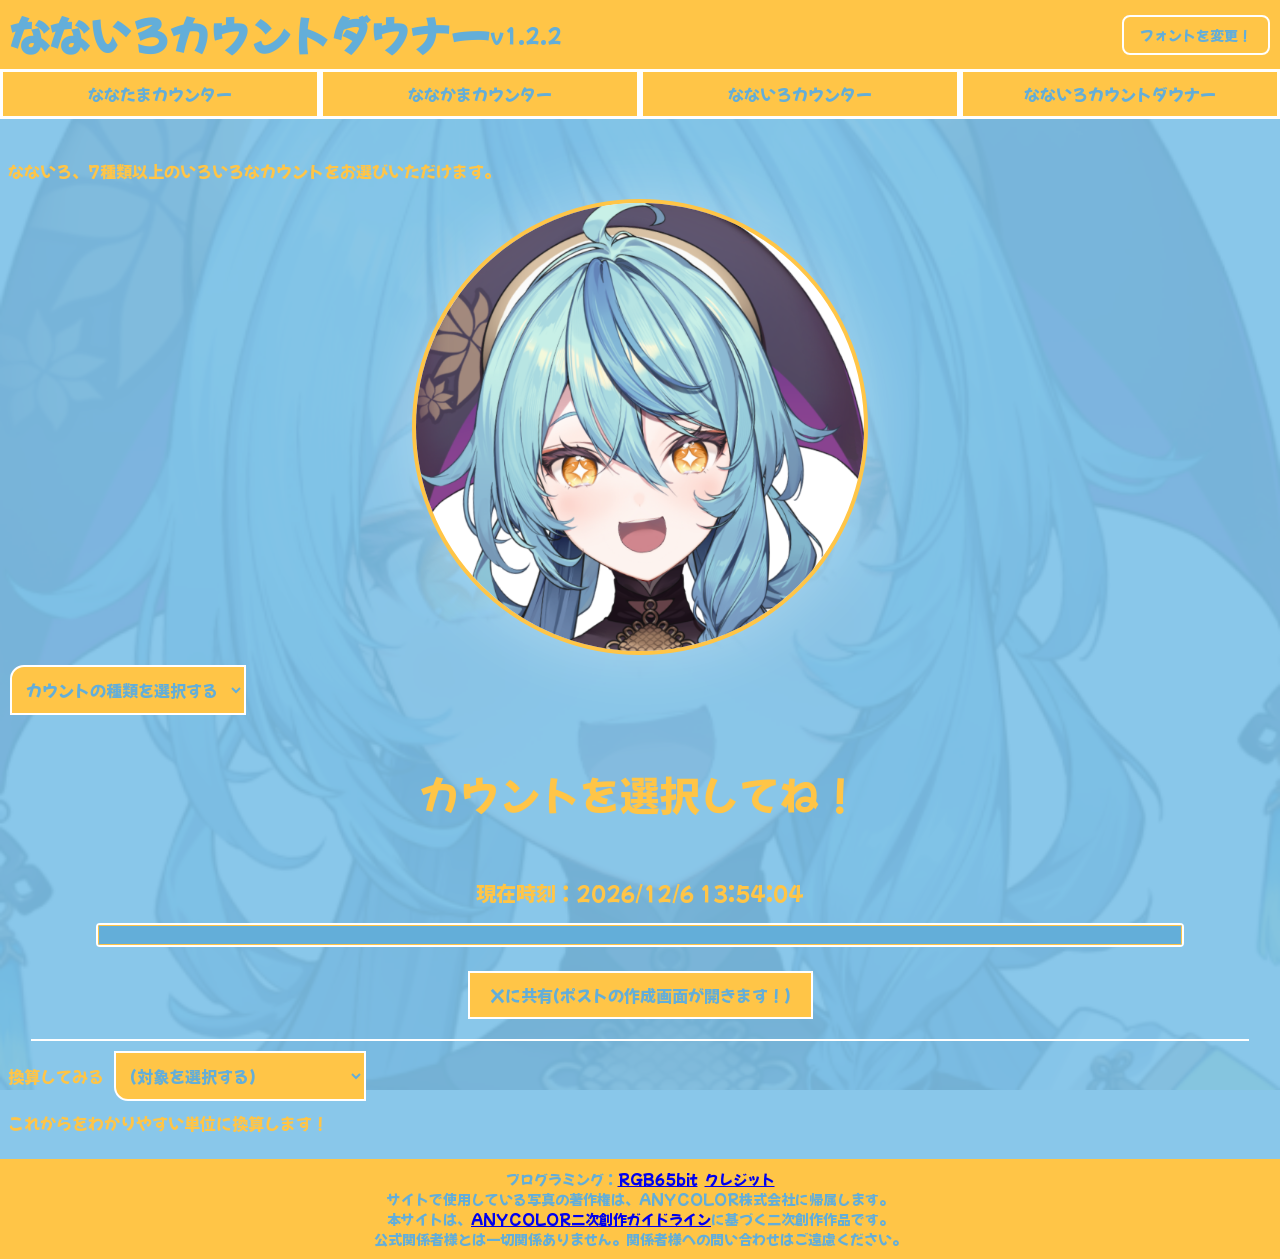
==== NanairoCountdowner.html @ 12a520fa "Update to v1.2.2, as described in VersionUpdate.js" ====
<!DOCTYPE html>
<html lang="ja">
    <head>
        <meta charset="UTF-8">
        <meta name="viewport" content="width=device-width, initial-scale=1.0">
        <title>なないろカウントダウナー</title>
        <link rel="preconnect" href="https://fonts.googleapis.com">
        <link rel="preconnect" href="https://fonts.gstatic.com" crossorigin>
        <link href="https://fonts.googleapis.com/css2?family=Google+Sans:ital,opsz,wght@0,17..18,400..700;1,17..18,400..700&family=Kaisei+Tokumin&family=Mochiy+Pop+One&family=Noto+Sans+JP:wght@100..900&display=swap" rel="stylesheet">
        <!-- 変わるCSSとそうじゃないやつを分ける -->
        <link id="AppliedStylesheet" rel="stylesheet" href="CounterStyle.css">
        <!-- 変わんないところ -->
        <link id="CommonStylesheet" rel="stylesheet" href="CommonCounterStyle.css">
        <!-- Open Graph -->
        <meta property="og:title" content="なないろカウントダウナー">
        <meta property="og:description" content="ななたまに関するあれこれをカウントダウンしていきます。">
        <meta property="og:image" content="https://rgb65bit.github.io/NanaCounter/EnbedImage.png">
        <meta property="og:url" content="https://rgb65bit.github.io/NanaCounter/NanairoCountdowner.html">
        <meta property="og:type" content="website">
        <!-- X(Twitter)専用タグ -->
        <meta name="twitter:card" content="summary_large_image">
        <meta name="twitter:title" content="なないろカウントダウナー">
        <meta name="twitter:description" content="ななたまに関するあれこれをカウントダウンしていきます。">
        <meta name="twitter:image" content="https://rgb65bit.github.io/NanaCounter/EnbedImage.png">
    </head>
    <body>
        <!-- ヘッダーを設計 -->
        <div class="header">
            <div class="header2">
                <h1>なないろカウントダウナー</h1>
                <p class="Version" id="Version"></p>
                <button id="ChangeFont">フォントを変更！</button>
            </div>
            <nav>
                <a href="NanatamaCounter.html">ななたまカウンター</a>
                <a href="NanakamaCounter.html">ななかまカウンター</a>
                <a href="NanairoCounter.html">なないろカウンター</a>
                <a href="NanairoCountdowner.html">なないろカウントダウナー</a>
            </nav>
        </div>
        <div style="margin-top: 40px;">
            <p id="TopExplain">なないろ、7種類以上のいろいろなカウントをお選びいただけます。</p>
            <img class="NanatamaFace" src="Nana.png" alt="Nana Tamanoi">
        </div>
        <!-- 主のカウントアッパー -->
        <select id="CounterType">
            <option style="background-color:#777777;" value="None">カウントの種類を選択する</option>
            <option value="NextBD">次の誕生日</option>
            <option value="NextAN">次の周年記念</option>
        </select>
        <div class="content">
            <p id="heading"></p>
            <div id="NanatamaLiveCounter"></div> 
        </div>
        <!-- 総経過秒数と現在時刻を表示する -->
        <div class="content2" id="content2">
            <p>総秒数は、</p>
            <div id="totalSeconds"></div>
            <p>秒です！</p>
        </div>
        <div class="content2">
            <p>現在時刻：</p>
            <div id="currentTime"></div>
        </div>
        <div class="content2" id="TergetDisp"><p>目標時刻：</p><p id="TargetTime"></p></div>
        <div id="BorderBorder">
            <div id="ProgBarBox" class="ProgBarBox">
                <div id="ProgBarMain" class="ProgBarMain">
                </div>
            </div>
        </div>
        <p class="content2" id="BarTitle"></p>
        <!-- Please Share! -->
        <a id="PostingLink" href="" target="_blank" rel="noopener noreferrer"><button id="ShareToX">Xに共有(ポストの作成画面が開きます！)</button></a>
        <!-- なんか見にくいから仕切り～ -->
        <div id="border"></div>

        <div class="line">
            <p>換算してみる</p>
            <select id="WhatCanWeDoInTheTime">
                <option style="background-color:#777777;" value="None">(対象を選択する)</option>
                <option value="Beats">心拍</option>
                <option value="Syaoran">シャオシャオ蘭々</option>
                <option value="Dokikyun">どきどきキュン！で大暴走♡</option>
                <option value="Muriota">無理すぎ♡オタクハート</option>
                <option value="Kcal">熱量</option>
                <option value="Film">フィルム</option>
                <option value="RawVideo">動画</option>
                <option value="PCMAudio">音声</option>
                <option value="FullMoon">満月</option>
                <option value="SS">歌枠</option>
                <option value="CD">音楽CD</option>
            </select>
        </div>
        <div class="Iroiro">期間をわかりやすい単位に換算します！</div>
        <footer class="Credit">
            プログラミング：<a target="_blank" rel="noopener noreferrer" href="https://x.com/RGB65bit">RGB65bit</a><a href="javascript:void(0)" id="CreditButton">クレジット</a><br>
            サイトで使用している写真の著作権は、ANYCOLOR株式会社に帰属します。<br>
            本サイトは、<a target="_blank" rel="noopener noreferrer" href="https://www.anycolor.co.jp/guidelines/">ANYCOLOR二次創作ガイドライン</a>に基づく二次創作作品です。<br>
            公式関係者様とは一切関係ありません。関係者様への問い合わせはご遠慮ください。
        </footer>

        <script src="CounterProsessor.js"></script>
        <script src="VersionUpdate.js"></script>
        <script>
            function NanatamaLiveTime(){ //でっかいカウントの処理
                let StartTime = 0
                let HeadingText
                let NowDate
                let NowYear
                let TergetD
                let IntervalLength
                let RengeLength
                const StartThing = document.getElementById('CounterType').value;
                if (StartThing === "None"){
                    HeadingText = "カウントを選択してね！";
                    document.getElementById("heading").textContent = HeadingText;
                    document.getElementById("TargetTime").textContent = "";
                    document.getElementById('NanatamaLiveCounter').textContent = ""
                    content2.style.display = "none"
                    TergetDisp.style.display = "none"
                    NanaLiveDays = 0
                    NanaLiveSecond = 0
                    document.getElementById("BarTitle").textContent = (``);
                    document.getElementById("ProgBarMain").style.width = "0%"
                    return
                }
                else if (StartThing === "NextBD"){
                    HeadingText = "珠乃井ナナの次の誕生日まで..."
                    NowDate = new Date() //現在時刻をUNIXで取得
                    NowYear = NowDate.getFullYear()//年
                    if(NowDate > (new Date(`${NowYear}-04-24T00:00:00+09:00`))){//もしことしの開始時間を過ぎていた場合
                        if(NowDate < (new Date(`${NowYear}-04-25T00:00:00+09:00`))){//当日の場合
                            TergetD = new Date(`${NowYear}-04-25T00:00:00+09:00`)
                            HeadingText = "珠乃井ナナの今年の誕生日終了まで..."
                            RengeLength = ((new Date()) - (new Date(`${NowYear}-04-24T00:00:00+09:00`))) / 86400000
                            document.getElementById("BarTitle").textContent = (`進捗：${((RengeLength)*100).toFixed(5)}%`);
                            document.getElementById("ProgBarMain").style.width = (((RengeLength)*100).toFixed(5) + "%")
                        }
                        else{
                            NowYear  = NowYear + 1 
                            TergetD = new Date(`${NowYear}-04-24T00:00:00+09:00`) //来年の誕生日のUNIX取得
                            RengeLength = (NowDate - new Date(`${NowYear - 1}-04-25T00:00:00+09:00`)) / (TergetD - new Date(`${NowYear - 1}-04-25T00:00:00+09:00`))
                            document.getElementById("BarTitle").textContent = (`進捗：${((RengeLength)*100).toFixed(5)}%`);
                            document.getElementById("ProgBarMain").style.width = (((RengeLength)*100).toFixed(5) + "%")
                        }
                    }
                    else{
                        TergetD = new Date(`${NowYear}-04-24T00:00:00+09:00`) //今年がまだ来ていない場合
                        RengeLength = (NowDate - new Date(`${NowYear - 1}-04-25T00:00:00+09:00`)) / (TergetD - new Date(`${NowYear - 1}-04-25T00:00:00+09:00`))
                        document.getElementById("BarTitle").textContent = (`進捗：${((RengeLength)*100).toFixed(5)}%`);
                        document.getElementById("ProgBarMain").style.width = (((RengeLength)*100).toFixed(5) + "%")
                    }
                    IntervalLength = Math.floor((TergetD - NowDate) / 1000) //「差」とかいうやつを求める
                    content2.style.display = ""
                    TergetDisp.style.display = "flex"
                }
                else if (StartThing === "NextAN"){
                    HeadingText = "珠乃井ナナの次の周年記念日まで..."
                    NowDate = new Date()
                    NowYear = NowDate.getFullYear()
                    if(NowDate > (new Date(`${NowYear}-06-19T00:00:00+09:00`))){
                        if(NowDate < (new Date(`${NowYear}-06-20T00:00:00+09:00`))){
                            TergetD = new Date(`${NowYear}-06-20T00:00:00+09:00`)
                            HeadingText = "珠乃井ナナの今年の周年記念日終了まで..."
                            RengeLength =  ((new Date()) - new Date(`${NowYear}-06-19T00:00:00+09:00`)) / 86400000
                            document.getElementById("BarTitle").textContent = (`進捗：${((RengeLength)*100).toFixed(5)}%`);
                            document.getElementById("ProgBarMain").style.width = (((RengeLength)*100).toFixed(5) + "%")
                        }
                        else{
                            NowYear = NowYear + 1
                            TergetD = new Date(`${NowYear}-06-19T00:00:00+09:00`)
                            RengeLength = (NowDate - new Date(`${NowYear - 1}-06-20T00:00:00+09:00`)) / (TergetD - new Date(`${NowYear - 1}-06-20T00:00:00+09:00`))
                            document.getElementById("BarTitle").textContent = (`進捗：${((RengeLength)*100).toFixed(5)}%`);
                            document.getElementById("ProgBarMain").style.width = (((RengeLength)*100).toFixed(5) + "%")
                        }
                    }
                    else{
                        TergetD = new Date(`${NowYear}-06-19T00:00:00+09:00`)
                        RengeLength = (NowDate - new Date(`${NowYear - 1}-06-20T00:00:00+09:00`)) / (TergetD - new Date(`${NowYear - 1}-06-20T00:00:00+09:00`))
                        document.getElementById("BarTitle").textContent = (`進捗：${((RengeLength)*100).toFixed(5)}%`);
                        document.getElementById("ProgBarMain").style.width = (((RengeLength)*100).toFixed(5) + "%")
                    }
                    IntervalLength = Math.floor((TergetD - NowDate) / 1000)
                    content2.style.display = ""
                    TergetDisp.style.display = "flex"
                }

                document.getElementById("heading").textContent = HeadingText;
                document.getElementById("TargetTime").textContent = TergetD.toLocaleString('ja-JP', { timeZone: 'Asia/Tokyo' })
                const NanaNow = Math.floor(Date.now() / 1000);
                const NanaDifference = Math.floor(TergetD / 1000) - Math.floor(NowDate / 1000);
                const NanaNowSec = NanaDifference % 60; //UNIX時間を60で割ったあまりを求め、秒数を確定
                const NanaNowMinTemp = Math.floor(NanaDifference / 60); //UNIX時間を60で割った商のみを求め、分数を計算しやすくする(小数点以下は秒数となる)
                const NanaNowMin = NanaNowMinTemp % 60; //分数を60で割ったあまりを求め、分数を確定
                const NanaNowHouTemp = Math.floor(NanaNowMinTemp / 60); //分数を60で割った商のみを求め、時間数を計算しやすくする(少数点以下は分数となる)
                const NanaNowHou = NanaNowHouTemp % 24; //時間数を24で割ったあまりを求め、時間数を確定
                const NanaDay = Math.floor(NanaNowHouTemp / 24); //時間数を24で割った商のみを求め、日数を確定
                NanaLiveSecond = NanaDifference; //グローバル変数にして、他の関数でも使う
                NanaLiveDays = NanaDay
                document.getElementById('NanatamaLiveCounter').textContent = `${NanaDay}日と ${NanaNowHou}時間 ${NanaNowMin}分 ${NanaNowSec}秒  です！`; //文字列更新
                document.getElementById('PostingLink').href = `https://x.com/intent/post?text=` + encodeURIComponent(`#なないろカウントダウナー\n` + HeadingText + `${NanaDay}日と${NanaNowHou}時間${NanaNowMin}分${NanaNowSec}秒です！\n目標時刻は、${TergetD.toLocaleString('ja-JP', { timeZone: 'Asia/Tokyo' })}です。\nhttps://x.gd/NanairoCDowner`); //Xのリンク更新
            };
            document.getElementById('CounterType').addEventListener('change',Intervaler_Down);
            document.getElementById('WhatCanWeDoInTheTime').addEventListener('change',Intervaler_Down);
            Intervaler_Down();
            setInterval(Intervaler_Down, 1000) //1000msごとに実行
        </script>
    </body>
</html>
---- CounterStyle.css ----
*{font-family:'Mochiy Pop One'}
---- CommonCounterStyle.css ----
/*基本*/
html {
  background-image: url(Nana.png);
  background-repeat: no-repeat;
  background-size: cover;
  background-attachment: fixed;
  background-position: center center;
}
body {
  margin: 0px;
  background-color: hsla(202, 70%, 70%, 0.9); 
  color: #FFC547;
  min-height: 100vh;
}
/*ヘッダー*/
.header {
  font-size: 20px;
  background-color: #FFC547;
  font-weight: normal;
  padding: 0;
  margin: 0;
  position: sticky;
  top: 0px;
  left: 0px;
  width: 100%;
}
.header2 {
  display: flex;
  align-items: center;
}
h1 {
  margin: 0;
  color: #63AED9;
  padding-left: 10px;
}
.Version {
  color: #63AED9;
}
.headershape {
  background-color: #63AED9;
  height: 10px;
  width: 100%;
}

/*フォント変更ボタン*/
#ChangeFont {
  margin-left: auto;
  margin-right: 10px;
  padding: 8px 16px;
  font-size: 14px;
  background-color: #FFC547;
  color: #63AED9;
  border: 2px solid #FFF;
  border-radius: 8px;
  cursor: pointer;
  transition: 0.15s;
}
#ChangeFont:hover {
  background-color: #63AED9;
  color: #000000;
}
/*ナビゲーションリンク*/
nav {
  justify-content: space-around;
  overflow: hidden;
  display: flex;
}
nav a {
  font-size: 16px;
  padding: 10px;
  border: 3px solid #FFF;
  text-align: center;
  width: 100%;
  margin: 0;
  text-decoration: none;
  color: #63AED9;
  transition: 0.15s;
}
a:hover {
  color: #000;
  background-color: #63AED9;
}
.NavigatorInIndex {
  background-color: #FFC547;
}
/*メインコンテンツ*/
#TopExplain{
  margin-left: 8px;
}
.InputBeNanakamaDate{
  margin-left: 8px;
}
.content {
  font-size: 40px;
  margin: 0px;
  margin-top: 20px;
  text-align: center;
  color: #FFC547;
}
.content2 {
  line-height: 1;
  font-size: 20px;
  text-align: center;
  color: #FFC547;
  margin: 0px;
  display: flex;
  justify-content: center;
  align-items: center;
}
.line {
  display: flex;
  justify-content: flex-start;
  align-items: center;
  margin-left: 8px;
}
.Iroiro {
  white-space: pre-line;
  margin-bottom: 24px;
  margin-left: 8px;
}
#border {
  margin: 0 auto;
  border: 1px solid #FFF;
  width: 95%;
}
.NanatamaFace {
  background-color: #FFF;
  display: block;
  margin: 0 auto;
  width: 35%;
  height: auto;
  border-radius: 50%;
  border: 4px solid #FFC547;
  box-shadow: 0 0 70px rgba(255, 255, 255, 0.3);
}
/*フォーム部品*/
select {
  margin: 10px;
  padding: 10px 10px;
  font-size: 16px;
  background-color: #FFC547;
  color: #63AED9;
  border: 2px solid #FFF;
  cursor: pointer;
}
select option {
  background-color: #FFF;
  color: #63AED9;
}
#CounterType {
  border-radius: 14px 0px 0px 0px;
}
#WhatCanWeDoInTheTime {
  border-radius: 0px 0px 0px 14px;
}
input {
  background-color: #63AED9;
  color: #FFC547;
  border: 2px solid #FFF;
}
/*X共有*/
#PostingLink {
  display: table;
  margin: 20px auto;
  text-decoration: none;
}
#ShareToX {
  display: block;
  padding: 10px 20px;
  font-size: 16px;
  background-color: #FFC547;
  color: #63AED9;
  border: 2px solid #FFF;
  cursor: pointer;
}
#ShareToX:hover {
  color: #000;
  background-color: #63AED9;
}
/*プログレスバー*/
#TergetDisp {
  display: flex;
  justify-content: center;
  box-sizing: border-box;
}
.ProgBarMain {
  display: flex;
  width: 50%;
  height: 100%;
  background-color: #FFC547;
  align-items: center;
  justify-content: center;
  box-sizing: border-box;
}
.ProgBarBox {
  margin: 0 auto;
  height: 20px;
  width: 100%;
  background-color: #63AED9;
  border: #FFC547 1px solid;
  box-sizing: border-box;
}
#BorderBorder {
  border: #FFFFFF 2px solid;
  width: 85%;
  box-sizing: border-box;
  margin: 0 auto;
  border-radius: 4px;
  overflow: hidden;
}
#BarTitle {
  margin-top: 4px;
}
/*フッター*/
.Credit {
  width: 100%;
  background: #FFC547;
  color: #63AED9;
  text-align: center;
  padding: 10px 0px;
  margin: 0;
  font-size: 14px;
}
#CreditButton {
  margin-left: 7px;
}
/*番外編：index.htmlのメインコンテンツ部分*/
.NavIndexBox{
  margin-left: 8px;
}
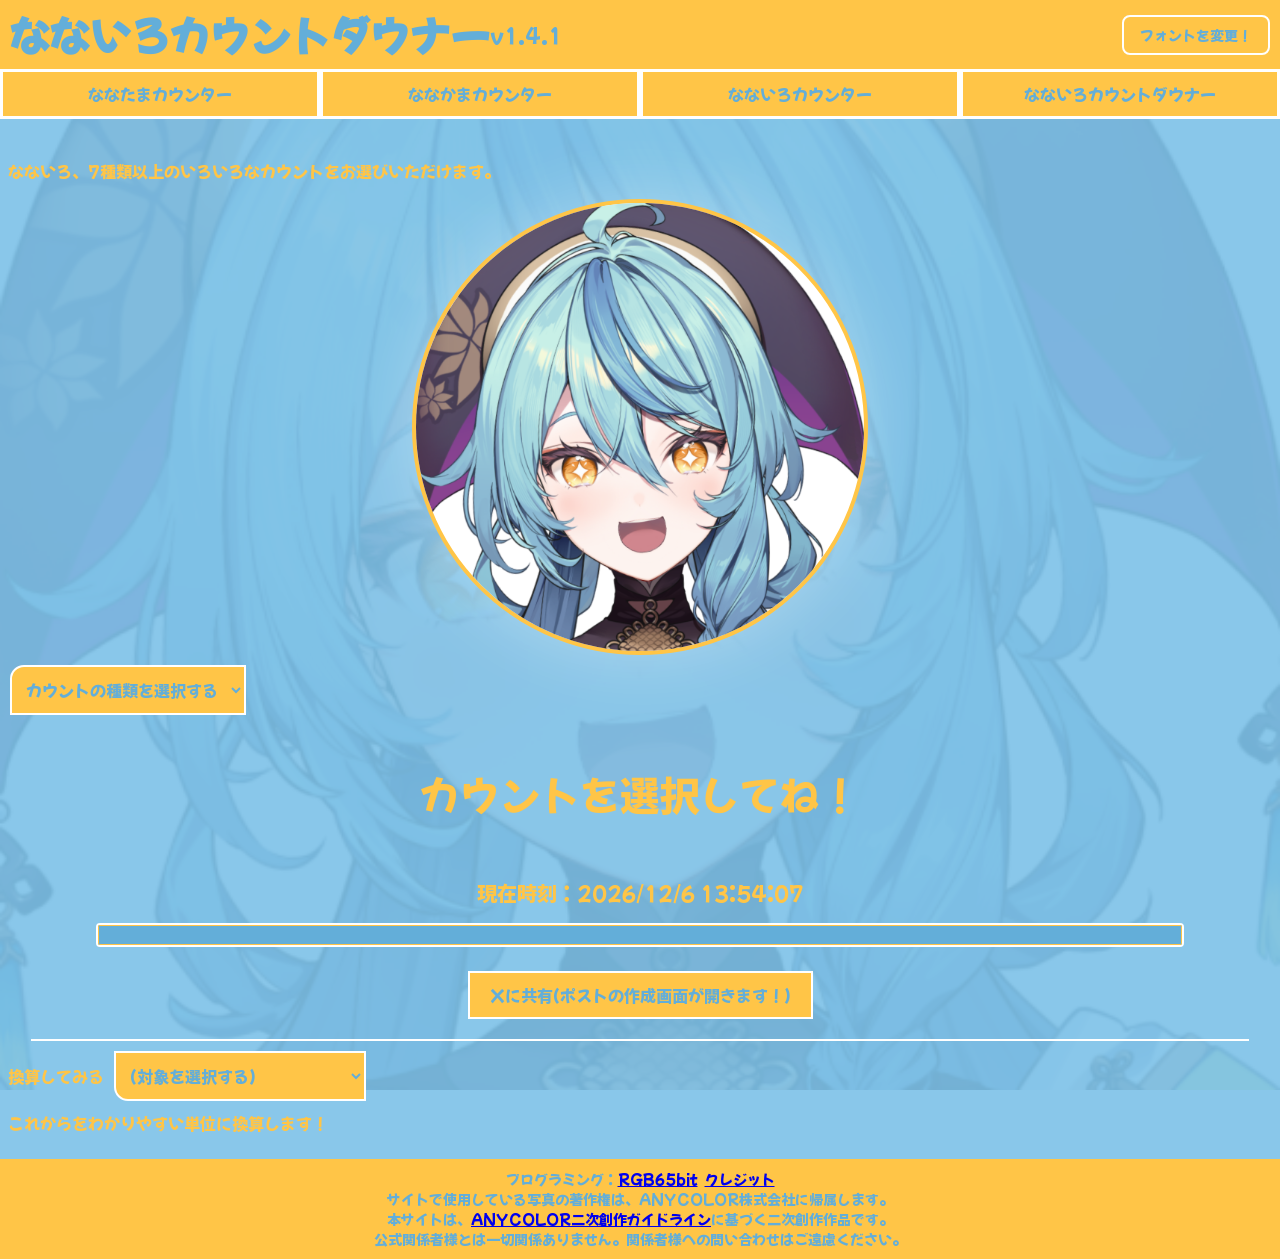
==== commit 42c3f45d: "Update to v1.4.1 as described in VersionUpdate.js Please read UpdateLog in VersionUpdate.js" ====
--- a/NanairoCountdowner.html
+++ b/NanairoCountdowner.html
@@ -90,6 +90,8 @@
                 <option value="FullMoon">満月</option>
                 <option value="SS">歌枠</option>
                 <option value="CD">音楽CD</option>
+                <option value="LightSpeed">光速</option>
+                <option value="Sonic">音速</option>
             </select>
         </div>
         <div class="Iroiro">期間をわかりやすい単位に換算します！</div>
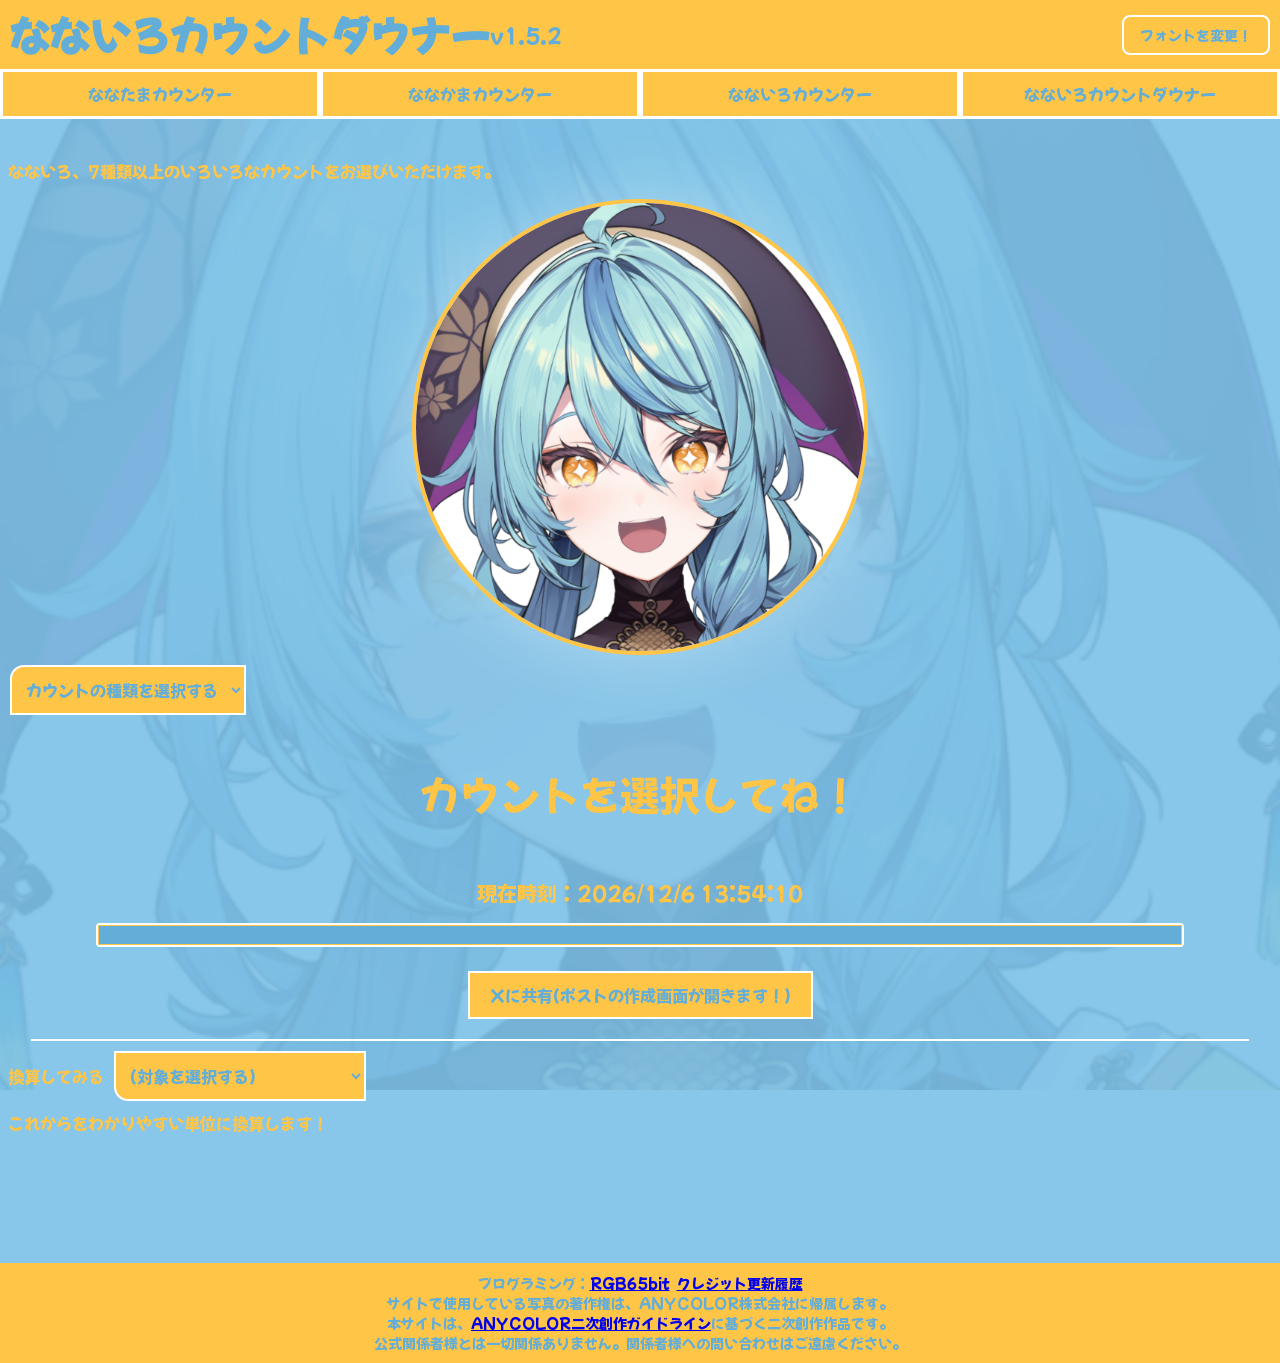
==== commit 69b24873: "Update to v1.5.2" ====
--- a/NanairoCountdowner.html
+++ b/NanairoCountdowner.html
@@ -7,6 +7,7 @@
         <link rel="preconnect" href="https://fonts.googleapis.com">
         <link rel="preconnect" href="https://fonts.gstatic.com" crossorigin>
         <link href="https://fonts.googleapis.com/css2?family=Google+Sans:ital,opsz,wght@0,17..18,400..700;1,17..18,400..700&family=Kaisei+Tokumin&family=Mochiy+Pop+One&family=Noto+Sans+JP:wght@100..900&display=swap" rel="stylesheet">
+        <link href="https://fonts.googleapis.com/css2?family=LINE+Seed+JP&display=swap" rel="stylesheet">
         <!-- 変わるCSSとそうじゃないやつを分ける -->
         <link id="AppliedStylesheet" rel="stylesheet" href="CounterStyle.css">
         <!-- 変わんないところ -->
@@ -95,8 +96,13 @@
             </select>
         </div>
         <div class="Iroiro">期間をわかりやすい単位に換算します！</div>
-        <footer class="Credit">
-            プログラミング：<a target="_blank" rel="noopener noreferrer" href="https://x.com/RGB65bit">RGB65bit</a><a href="javascript:void(0)" id="CreditButton">クレジット</a><br>
+        <dialog id="Upd8Log">
+            <h2>更新履歴</h2><button id="Upd8LogClose">閉じる</button>
+            <textarea id="Upd8LogCont" readonly>
+            </textarea>
+        </dialog>
+        <footer class="Credit" style="margin-top: 128px;">
+            プログラミング：<a target="_blank" rel="noopener noreferrer" href="https://x.com/RGB65bit">RGB65bit</a><a href="javascript:void(0)" id="CreditButton">クレジット</a><a href="javascript:void(0)" id="Upd8LogButton">更新履歴</a><br>
             サイトで使用している写真の著作権は、ANYCOLOR株式会社に帰属します。<br>
             本サイトは、<a target="_blank" rel="noopener noreferrer" href="https://www.anycolor.co.jp/guidelines/">ANYCOLOR二次創作ガイドライン</a>に基づく二次創作作品です。<br>
             公式関係者様とは一切関係ありません。関係者様への問い合わせはご遠慮ください。
--- a/CommonCounterStyle.css
+++ b/CommonCounterStyle.css
@@ -1,4 +1,7 @@
 /*基本*/
+button{
+  cursor: pointer;
+}
 html {
   background-image: url(Nana.png);
   background-repeat: no-repeat;
@@ -11,6 +14,9 @@
   background-color: hsla(202, 70%, 70%, 0.9); 
   color: #FFC547;
   min-height: 100vh;
+}
+a{
+  color:#0000EE;
 }
 /*ヘッダー*/
 .header {
@@ -133,7 +139,7 @@
   border: 4px solid #FFC547;
   box-shadow: 0 0 70px rgba(255, 255, 255, 0.3);
 }
-/*フォーム部品*/
+/*フォーム*/
 select {
   margin: 10px;
   padding: 10px 10px;
@@ -224,7 +230,61 @@
 #CreditButton {
   margin-left: 7px;
 }
-/*番外編：index.htmlのメインコンテンツ部分*/
+/*ナヴィゲーションと更新履歴ダイアログのスタイル*/
 .NavIndexBox{
   margin-left: 8px;
+}
+#Upd8LogCont, #Upd8Log {
+  color: #FFC547;
+  background-color: #63AED9;
+  box-sizing: border-box;
+}
+#Upd8Log{
+  opacity: 0;
+  transition: opacity .15s, display .15s allow-discrete, overlay .15s allow-discrete;
+}
+#Upd8Log[open] {
+  opacity: 1;
+  display: flex;
+  flex-direction: column;
+  align-items: center;
+  height: 85%;
+  width: 85%;
+  border-radius: 8px;
+}
+@starting-style {
+  #Upd8Log[open] {
+    opacity: 0;
+  }
+}
+#Upd8Log h2 {
+  margin: 0 0 8px;
+  flex: none;
+}
+#Upd8LogClose{
+  background-color: #FFC547;
+  color: #63AED9;
+  border:#FFF 2px solid ;
+  border-radius: 8px;
+  padding: 8px 16px;
+  margin-bottom: 6px;
+}
+#Upd8LogClose:hover{
+  color: #000;
+  background-color: #63AED9;
+  transition: 0.15s;
+}
+#Upd8LogCont{
+  line-height: 1.3;
+  flex: 1;
+  min-height: 0;
+  width: 100%;
+  resize: none;
+  font-family: "LINE Seed JP";
+  border: none;
+  cursor: default;
+  box-shadow:rgba(255, 255, 255, 0.3) 2px 2px 0px;
+}
+#Upd8LogCont:focus{
+  outline: none;
 }
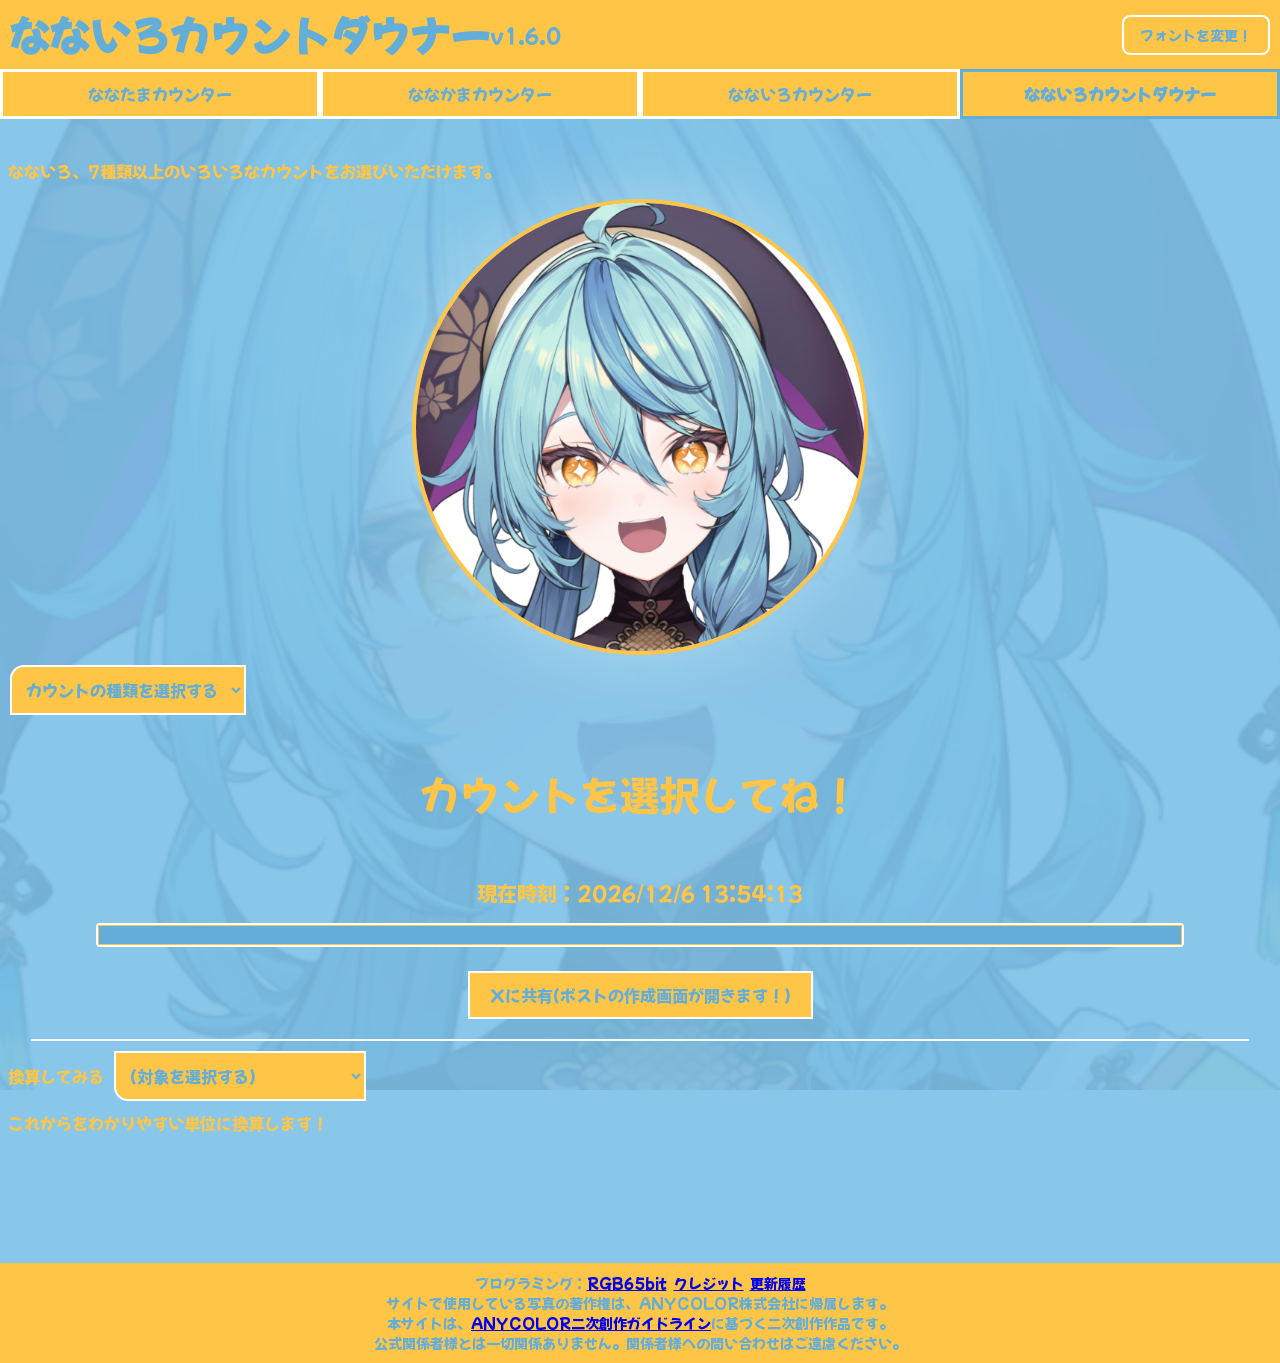
==== commit 3737a5fd: "v1.6.0" ====
--- a/NanairoCountdowner.html
+++ b/NanairoCountdowner.html
@@ -28,7 +28,7 @@
         <!-- ヘッダーを設計 -->
         <div class="header">
             <div class="header2">
-                <h1>なないろカウントダウナー</h1>
+                <h1><a href="index.html" class="NoDeco">なないろカウントダウナー</a></h1>
                 <p class="Version" id="Version"></p>
                 <button id="ChangeFont">フォントを変更！</button>
             </div>
@@ -36,7 +36,7 @@
                 <a href="NanatamaCounter.html">ななたまカウンター</a>
                 <a href="NanakamaCounter.html">ななかまカウンター</a>
                 <a href="NanairoCounter.html">なないろカウンター</a>
-                <a href="NanairoCountdowner.html">なないろカウントダウナー</a>
+                <a href="NanairoCountdowner.html" class="Opened">なないろカウントダウナー</a>
             </nav>
         </div>
         <div style="margin-top: 40px;">
@@ -97,9 +97,9 @@
         </div>
         <div class="Iroiro">期間をわかりやすい単位に換算します！</div>
         <dialog id="Upd8Log">
-            <h2>更新履歴</h2><button id="Upd8LogClose">閉じる</button>
-            <textarea id="Upd8LogCont" readonly>
-            </textarea>
+            <h2>更新履歴</h2>
+            <textarea id="Upd8LogCont" readonly></textarea>
+            <button id="Upd8LogClose">閉じる</button>
         </dialog>
         <footer class="Credit" style="margin-top: 128px;">
             プログラミング：<a target="_blank" rel="noopener noreferrer" href="https://x.com/RGB65bit">RGB65bit</a><a href="javascript:void(0)" id="CreditButton">クレジット</a><a href="javascript:void(0)" id="Upd8LogButton">更新履歴</a><br>
--- a/CommonCounterStyle.css
+++ b/CommonCounterStyle.css
@@ -39,6 +39,15 @@
   color: #63AED9;
   padding-left: 10px;
 }
+.NoDeco{
+  text-decoration: none;
+  color: inherit;
+}
+.NoDeco:hover{
+  text-decoration: none;
+  color: #FFC547;
+  cursor: pointer;
+}
 .Version {
   color: #63AED9;
 }
@@ -47,7 +56,6 @@
   height: 10px;
   width: 100%;
 }
-
 /*フォント変更ボタン*/
 #ChangeFont {
   margin-left: auto;
@@ -88,6 +96,7 @@
 }
 .NavigatorInIndex {
   background-color: #FFC547;
+  font-weight: normal;
 }
 /*メインコンテンツ*/
 #TopExplain{
@@ -230,27 +239,31 @@
 #CreditButton {
   margin-left: 7px;
 }
-/*ナヴィゲーションと更新履歴ダイアログのスタイル*/
+/*ナヴィゲーションのスタイル*/
 .NavIndexBox{
   margin-left: 8px;
 }
+/*更新情報のスタイル*/
 #Upd8LogCont, #Upd8Log {
   color: #FFC547;
   background-color: #63AED9;
   box-sizing: border-box;
 }
+#Upd8LogButton{
+  margin-left:6px;
+}
 #Upd8Log{
+  height: 85%;
+  width: 85%;
   opacity: 0;
+  border-radius: 8px;
+  flex-direction: column;
+  align-items: center;
   transition: opacity .15s, display .15s allow-discrete, overlay .15s allow-discrete;
 }
 #Upd8Log[open] {
   opacity: 1;
   display: flex;
-  flex-direction: column;
-  align-items: center;
-  height: 85%;
-  width: 85%;
-  border-radius: 8px;
 }
 @starting-style {
   #Upd8Log[open] {
@@ -260,6 +273,8 @@
 #Upd8Log h2 {
   margin: 0 0 8px;
   flex: none;
+  font-weight: normal;
+  border-bottom:#FFC547 2px solid;
 }
 #Upd8LogClose{
   background-color: #FFC547;
@@ -267,7 +282,7 @@
   border:#FFF 2px solid ;
   border-radius: 8px;
   padding: 8px 16px;
-  margin-bottom: 6px;
+  margin-top: 14px;
 }
 #Upd8LogClose:hover{
   color: #000;
@@ -287,4 +302,9 @@
 }
 #Upd8LogCont:focus{
   outline: none;
+}
+/*開いているページの画面上部ナヴィゲーターの縁取り色を変えるやつ*/
+.Opened{
+  font-weight: bold;
+  border: #63AED9 3px solid;
 }
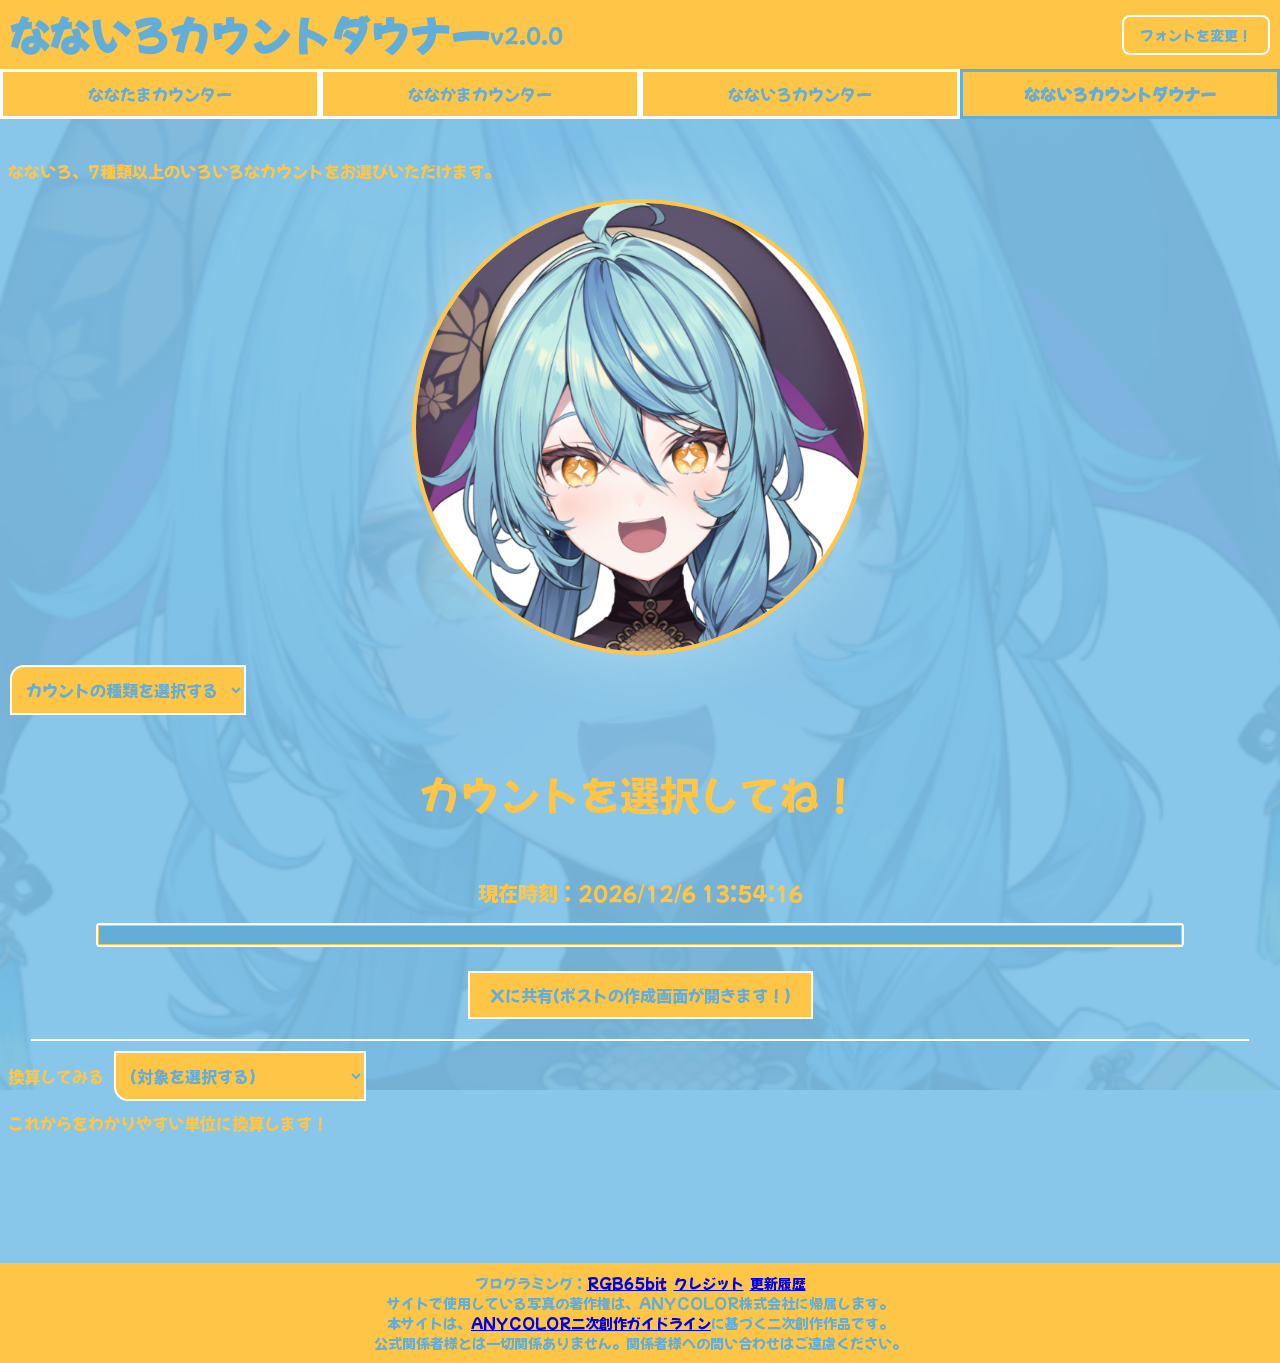
==== commit e7bad4ee: "MajorUpdate to 2.0.0" ====
--- a/NanairoCountdowner.html
+++ b/NanairoCountdowner.html
@@ -207,10 +207,11 @@
                 NanaLiveSecond = NanaDifference; //グローバル変数にして、他の関数でも使う
                 NanaLiveDays = NanaDay
                 document.getElementById('NanatamaLiveCounter').textContent = `${NanaDay}日と ${NanaNowHou}時間 ${NanaNowMin}分 ${NanaNowSec}秒  です！`; //文字列更新
-                document.getElementById('PostingLink').href = `https://x.com/intent/post?text=` + encodeURIComponent(`#なないろカウントダウナー\n` + HeadingText + `${NanaDay}日と${NanaNowHou}時間${NanaNowMin}分${NanaNowSec}秒です！\n目標時刻は、${TergetD.toLocaleString('ja-JP', { timeZone: 'Asia/Tokyo' })}です。\nhttps://x.gd/NanairoCDowner`); //Xのリンク更新
+                document.getElementById('PostingLink').href = `https://x.com/intent/post?text=` + encodeURIComponent(`#なないろカウントダウナー\n` + HeadingText + `${NanaDay}日と${NanaNowHou}時間${NanaNowMin}分${NanaNowSec}秒です！\n目標時刻は、${TergetD.toLocaleString('ja-JP', { timeZone: 'Asia/Tokyo' })}です。\n${location.href}`); //Xのリンク更新
             };
             document.getElementById('CounterType').addEventListener('change',Intervaler_Down);
             document.getElementById('WhatCanWeDoInTheTime').addEventListener('change',Intervaler_Down);
+            AutoFillerforIro()
             Intervaler_Down();
             setInterval(Intervaler_Down, 1000) //1000msごとに実行
         </script>
--- a/CommonCounterStyle.css
+++ b/CommonCounterStyle.css
@@ -296,6 +296,7 @@
   width: 100%;
   resize: none;
   font-family: "LINE Seed JP";
+  font-weight: normal;
   border: none;
   cursor: default;
   box-shadow:rgba(255, 255, 255, 0.3) 2px 2px 0px;
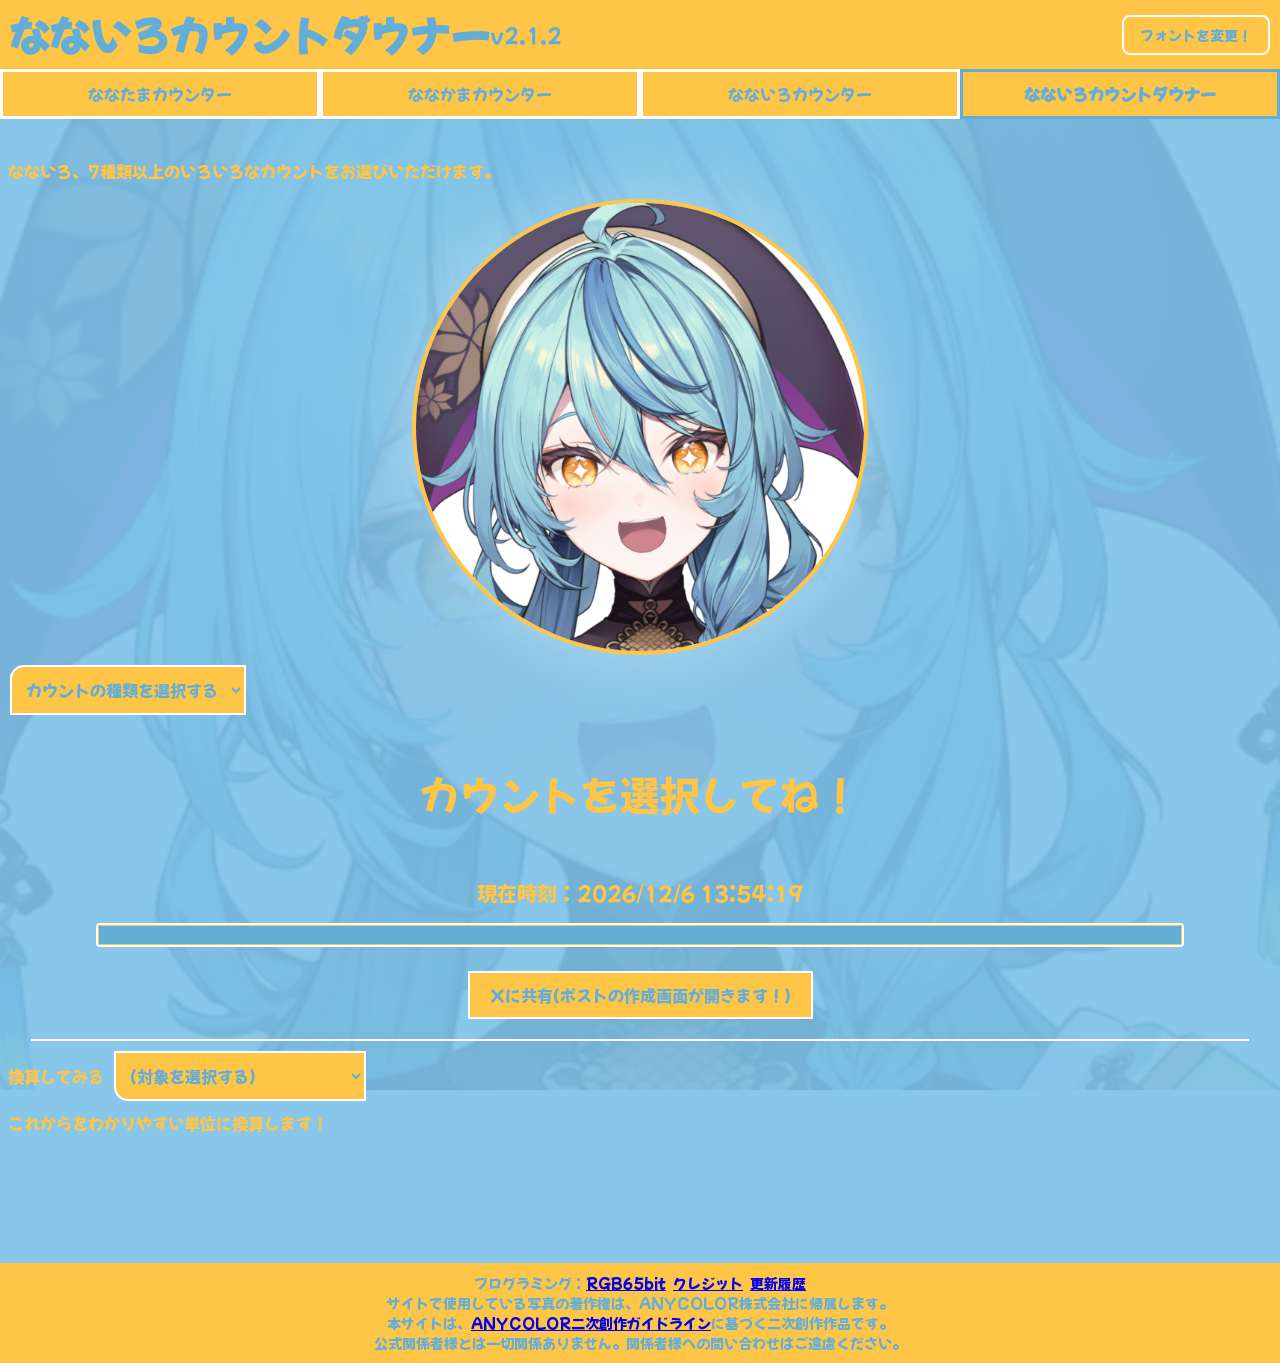
==== commit 992ce3ea: "Update to 2.1.2" ====
--- a/NanairoCountdowner.html
+++ b/NanairoCountdowner.html
@@ -96,10 +96,10 @@
             </select>
         </div>
         <div class="Iroiro">期間をわかりやすい単位に換算します！</div>
-        <dialog id="Upd8Log">
-            <h2>更新履歴</h2>
-            <textarea id="Upd8LogCont" readonly></textarea>
-            <button id="Upd8LogClose">閉じる</button>
+        <dialog id="Dialog">
+            <h2 id="DialogHeader"></h2>
+            <textarea id="DialogCont" readonly></textarea>
+            <button id="DialogClose">閉じる</button>
         </dialog>
         <footer class="Credit" style="margin-top: 128px;">
             プログラミング：<a target="_blank" rel="noopener noreferrer" href="https://x.com/RGB65bit">RGB65bit</a><a href="javascript:void(0)" id="CreditButton">クレジット</a><a href="javascript:void(0)" id="Upd8LogButton">更新履歴</a><br>
@@ -110,6 +110,7 @@
 
         <script src="CounterProsessor.js"></script>
         <script src="VersionUpdate.js"></script>
+        <script src="DialogStreamer.js"></script>
         <script>
             function NanatamaLiveTime(){ //でっかいカウントの処理
                 let StartTime = 0
--- a/CommonCounterStyle.css
+++ b/CommonCounterStyle.css
@@ -236,7 +236,7 @@
   margin: 0;
   font-size: 14px;
 }
-#CreditButton {
+#CreditButton ,#Upd8LogButton{
   margin-left: 7px;
 }
 /*ナヴィゲーションのスタイル*/
@@ -244,15 +244,12 @@
   margin-left: 8px;
 }
 /*更新情報のスタイル*/
-#Upd8LogCont, #Upd8Log {
-  color: #FFC547;
-  background-color: #63AED9;
-  box-sizing: border-box;
-}
-#Upd8LogButton{
-  margin-left:6px;
-}
-#Upd8Log{
+#DialogCont, #Dialog {
+  color: #FFC547;
+  background-color: #63AED9;
+  box-sizing: border-box;
+}
+#Dialog{
   height: 85%;
   width: 85%;
   opacity: 0;
@@ -261,22 +258,22 @@
   align-items: center;
   transition: opacity .15s, display .15s allow-discrete, overlay .15s allow-discrete;
 }
-#Upd8Log[open] {
+#Dialog[open] {
   opacity: 1;
   display: flex;
 }
 @starting-style {
-  #Upd8Log[open] {
+  #Dialog[open] {
     opacity: 0;
   }
 }
-#Upd8Log h2 {
+#DialogHeader {
   margin: 0 0 8px;
   flex: none;
   font-weight: normal;
   border-bottom:#FFC547 2px solid;
 }
-#Upd8LogClose{
+#DialogClose{
   background-color: #FFC547;
   color: #63AED9;
   border:#FFF 2px solid ;
@@ -284,12 +281,12 @@
   padding: 8px 16px;
   margin-top: 14px;
 }
-#Upd8LogClose:hover{
+#DialogClose:hover{
   color: #000;
   background-color: #63AED9;
   transition: 0.15s;
 }
-#Upd8LogCont{
+#DialogCont{
   line-height: 1.3;
   flex: 1;
   min-height: 0;
@@ -301,7 +298,7 @@
   cursor: default;
   box-shadow:rgba(255, 255, 255, 0.3) 2px 2px 0px;
 }
-#Upd8LogCont:focus{
+#DialogCont:focus{
   outline: none;
 }
 /*開いているページの画面上部ナヴィゲーターの縁取り色を変えるやつ*/
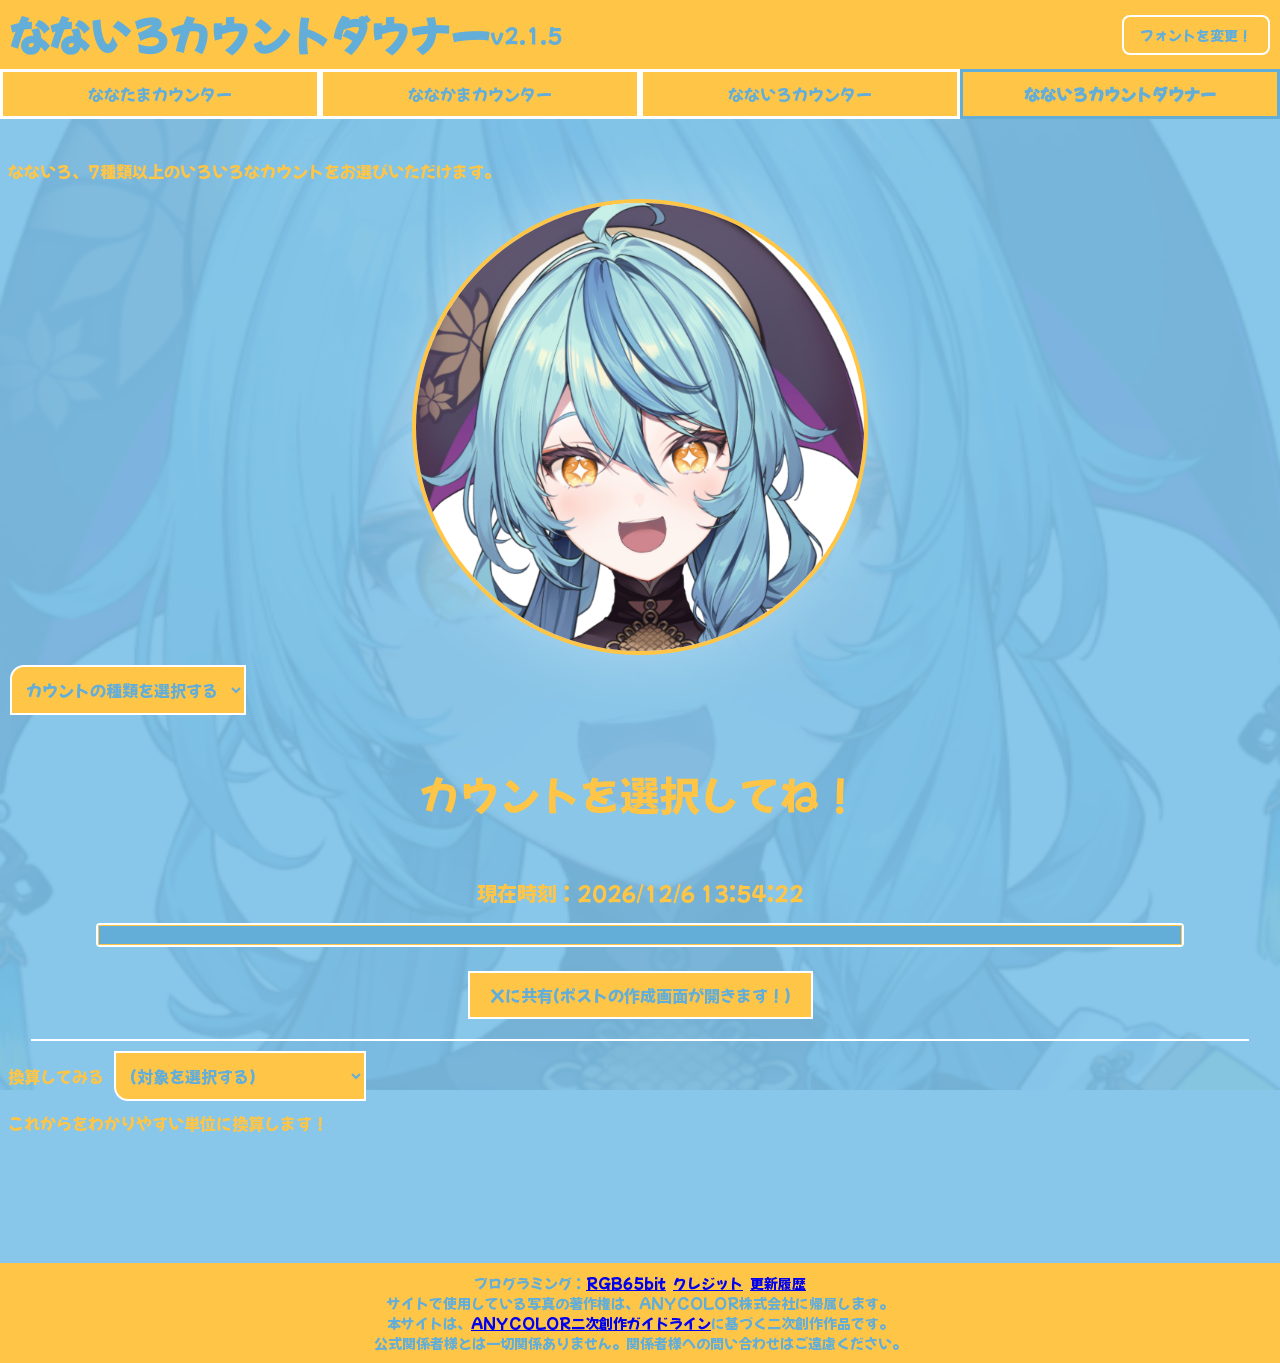
==== commit 9bc50057: "A large-scale update that updates everything except images" ====
--- a/NanairoCountdowner.html
+++ b/NanairoCountdowner.html
@@ -6,9 +6,7 @@
         <title>なないろカウントダウナー</title>
         <link rel="preconnect" href="https://fonts.googleapis.com">
         <link rel="preconnect" href="https://fonts.gstatic.com" crossorigin>
-        <link href="https://fonts.googleapis.com/css2?family=Google+Sans:ital,opsz,wght@0,17..18,400..700;1,17..18,400..700&family=Kaisei+Tokumin&family=Mochiy+Pop+One&family=Noto+Sans+JP:wght@100..900&display=swap" rel="stylesheet">
-        <link href="https://fonts.googleapis.com/css2?family=LINE+Seed+JP&display=swap" rel="stylesheet">
-        <!-- 変わるCSSとそうじゃないやつを分ける -->
+        <link href="https://fonts.googleapis.com/css2?family=Google+Sans:ital,opsz,wght,GRAD@0,17..18,400..700,200;1,17..18,400..700,200&family=Kaisei+Tokumin:wght@400;500;700;800&family=Mochiy+Pop+One&family=Noto+Sans+JP:wght@100..900&display=swap" rel="stylesheet">        <!-- 変わるCSSとそうじゃないやつを分ける -->
         <link id="AppliedStylesheet" rel="stylesheet" href="CounterStyle.css">
         <!-- 変わんないところ -->
         <link id="CommonStylesheet" rel="stylesheet" href="CommonCounterStyle.css">
@@ -93,6 +91,7 @@
                 <option value="CD">音楽CD</option>
                 <option value="LightSpeed">光速</option>
                 <option value="Sonic">音速</option>
+                <option value="School">学生</option>
             </select>
         </div>
         <div class="Iroiro">期間をわかりやすい単位に換算します！</div>
--- a/CounterStyle.css
+++ b/CounterStyle.css
@@ -1 +1,2 @@
-*{font-family:'Mochiy Pop One'}+*{font-family:'Mochiy Pop One'}
+.NavigatorInIndex{font-weight: normal}
--- a/CommonCounterStyle.css
+++ b/CommonCounterStyle.css
@@ -38,6 +38,7 @@
   margin: 0;
   color: #63AED9;
   padding-left: 10px;
+  cursor: default;
 }
 .NoDeco{
   text-decoration: none;
@@ -50,6 +51,7 @@
 }
 .Version {
   color: #63AED9;
+  cursor: default;
 }
 .headershape {
   background-color: #63AED9;
@@ -96,7 +98,6 @@
 }
 .NavigatorInIndex {
   background-color: #FFC547;
-  font-weight: normal;
 }
 /*メインコンテンツ*/
 #TopExplain{
@@ -227,6 +228,9 @@
   margin-top: 4px;
 }
 /*フッター*/
+footer{
+  cursor: default;
+}
 .Credit {
   width: 100%;
   background: #FFC547;
@@ -292,8 +296,8 @@
   min-height: 0;
   width: 100%;
   resize: none;
-  font-family: "LINE Seed JP";
-  font-weight: normal;
+  font-family: "Noto Sans JP";
+  font-weight: 500;
   border: none;
   cursor: default;
   box-shadow:rgba(255, 255, 255, 0.3) 2px 2px 0px;
@@ -303,6 +307,6 @@
 }
 /*開いているページの画面上部ナヴィゲーターの縁取り色を変えるやつ*/
 .Opened{
-  font-weight: bold;
+  font-weight: bolder;
   border: #63AED9 3px solid;
 }
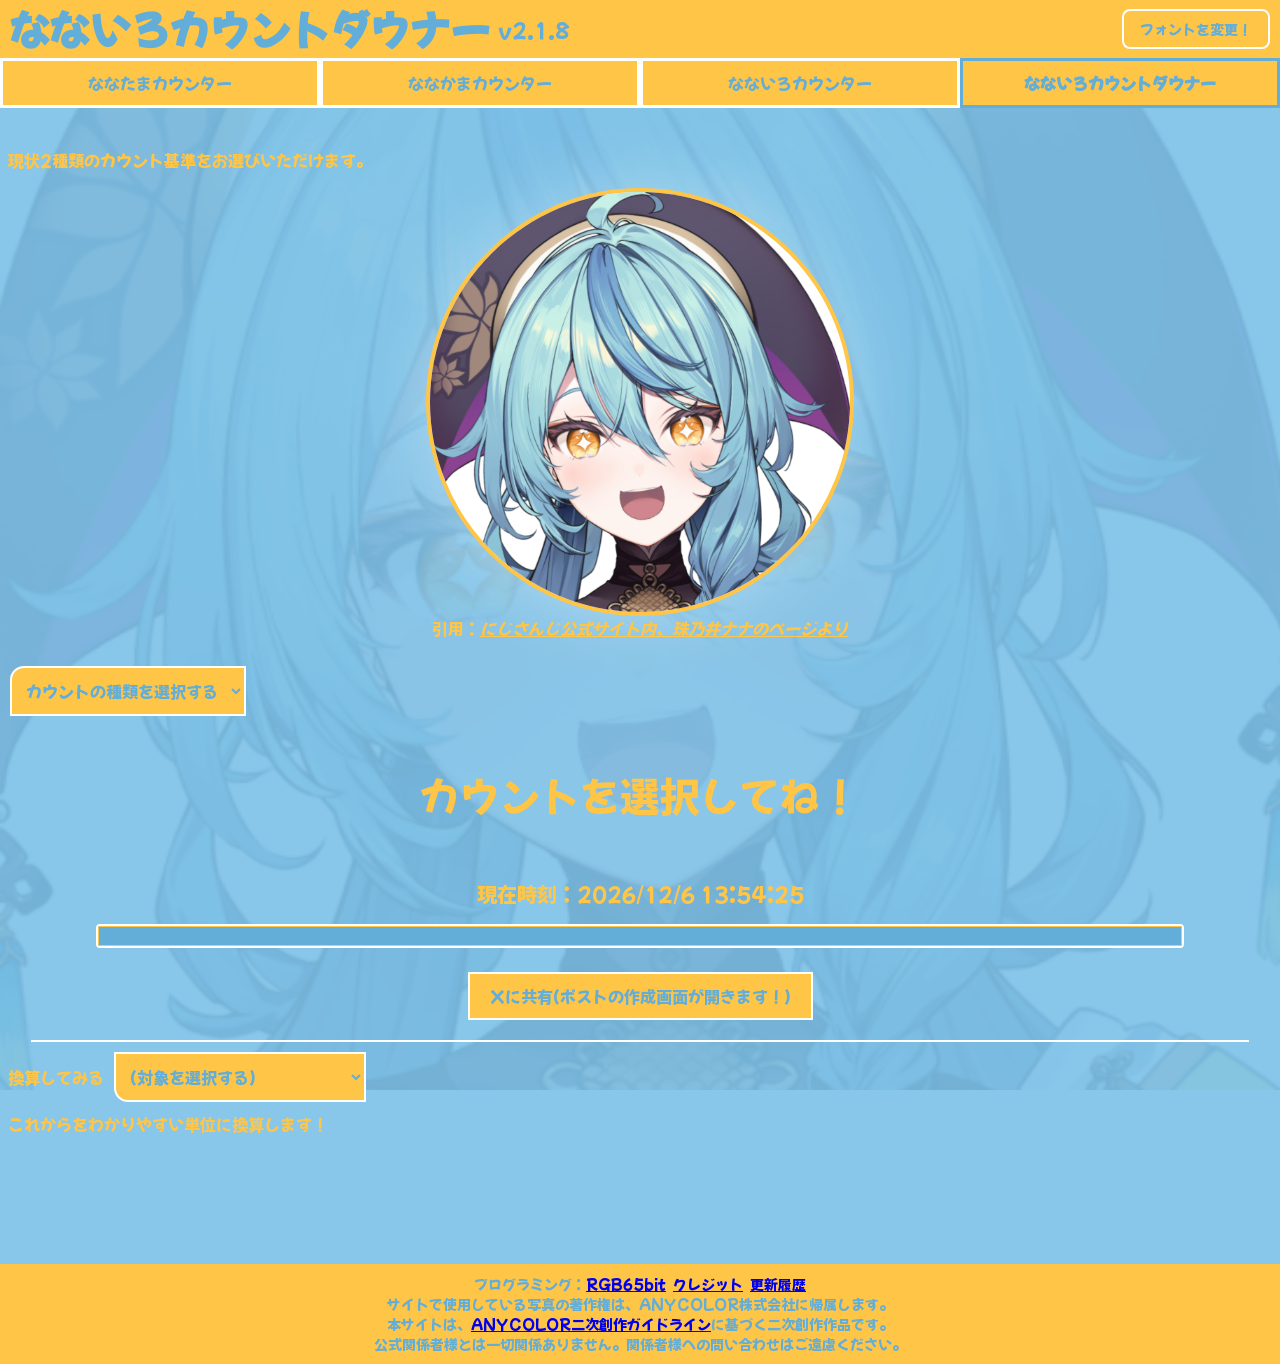
==== commit fbb5b716: "update to 2.1.8" ====
--- a/NanairoCountdowner.html
+++ b/NanairoCountdowner.html
@@ -1,219 +1,226 @@
 <!DOCTYPE html>
 <html lang="ja">
-    <head>
-        <meta charset="UTF-8">
-        <meta name="viewport" content="width=device-width, initial-scale=1.0">
-        <title>なないろカウントダウナー</title>
-        <link rel="preconnect" href="https://fonts.googleapis.com">
-        <link rel="preconnect" href="https://fonts.gstatic.com" crossorigin>
-        <link href="https://fonts.googleapis.com/css2?family=Google+Sans:ital,opsz,wght,GRAD@0,17..18,400..700,200;1,17..18,400..700,200&family=Kaisei+Tokumin:wght@400;500;700;800&family=Mochiy+Pop+One&family=Noto+Sans+JP:wght@100..900&display=swap" rel="stylesheet">        <!-- 変わるCSSとそうじゃないやつを分ける -->
-        <link id="AppliedStylesheet" rel="stylesheet" href="CounterStyle.css">
-        <!-- 変わんないところ -->
-        <link id="CommonStylesheet" rel="stylesheet" href="CommonCounterStyle.css">
-        <!-- Open Graph -->
-        <meta property="og:title" content="なないろカウントダウナー">
-        <meta property="og:description" content="ななたまに関するあれこれをカウントダウンしていきます。">
-        <meta property="og:image" content="https://rgb65bit.github.io/NanaCounter/EnbedImage.png">
-        <meta property="og:url" content="https://rgb65bit.github.io/NanaCounter/NanairoCountdowner.html">
-        <meta property="og:type" content="website">
-        <!-- X(Twitter)専用タグ -->
-        <meta name="twitter:card" content="summary_large_image">
-        <meta name="twitter:title" content="なないろカウントダウナー">
-        <meta name="twitter:description" content="ななたまに関するあれこれをカウントダウンしていきます。">
-        <meta name="twitter:image" content="https://rgb65bit.github.io/NanaCounter/EnbedImage.png">
-    </head>
-    <body>
-        <!-- ヘッダーを設計 -->
-        <div class="header">
-            <div class="header2">
-                <h1><a href="index.html" class="NoDeco">なないろカウントダウナー</a></h1>
-                <p class="Version" id="Version"></p>
-                <button id="ChangeFont">フォントを変更！</button>
-            </div>
-            <nav>
-                <a href="NanatamaCounter.html">ななたまカウンター</a>
-                <a href="NanakamaCounter.html">ななかまカウンター</a>
-                <a href="NanairoCounter.html">なないろカウンター</a>
-                <a href="NanairoCountdowner.html" class="Opened">なないろカウントダウナー</a>
-            </nav>
+  <head>
+    <meta charset="UTF-8">
+    <meta name="viewport" content="width=device-width, initial-scale=1.0">
+    <title>なないろカウントダウナー</title>
+    <link rel="preconnect" href="https://fonts.googleapis.com">
+    <link rel="preconnect" href="https://fonts.gstatic.com" crossorigin>
+    <link href="https://fonts.googleapis.com/css2?family=Google+Sans:ital,opsz,wght,GRAD@0,17..18,400..700,200;1,17..18,400..700,200&family=Kaisei+Tokumin:wght@400;500;700;800&family=Mochiy+Pop+One&family=Noto+Sans+JP:wght@100..900&display=swap" rel="stylesheet">        <!-- 変わるCSSとそうじゃないやつを分ける -->
+    <link id="AppliedStylesheet" rel="stylesheet" href="CounterStyle.css">
+    <!-- 変わんないところ -->
+    <link id="CommonStylesheet" rel="stylesheet" href="CommonCounterStyle.css">
+    <!-- Open Graph -->
+    <meta property="og:title" content="なないろカウントダウナー">
+    <meta property="og:description" content="ななたまに関するあれこれをカウントダウンしていきます。">
+    <meta property="og:image" content="https://rgb65bit.github.io/NanaCounter/EnbedImage.png">
+    <meta property="og:url" content="https://rgb65bit.github.io/NanaCounter/NanairoCountdowner.html">
+    <meta property="og:type" content="website">
+    <!-- X(Twitter)専用タグ -->
+    <meta name="twitter:card" content="summary_large_image">
+    <meta name="twitter:title" content="なないろカウントダウナー">
+    <meta name="twitter:description" content="ななたまに関するあれこれをカウントダウンしていきます。">
+    <meta name="twitter:image" content="https://rgb65bit.github.io/NanaCounter/EnbedImage.png">
+  </head>
+  <body>
+    <!-- ヘッダーを設計 -->
+    <div class="header">
+      <div class="header2">
+        <h1><a href="index.html" class="NoDeco">なないろカウントダウナー</a></h1>
+        <p class="Version" id="Version"></p>
+        <div class="HeaderButtons">
+          <button id="ChangeFont">フォントを変更！</button>
+
         </div>
-        <div style="margin-top: 40px;">
-            <p id="TopExplain">なないろ、7種類以上のいろいろなカウントをお選びいただけます。</p>
-            <img class="NanatamaFace" src="Nana.png" alt="Nana Tamanoi">
-        </div>
-        <!-- 主のカウントアッパー -->
-        <select id="CounterType">
-            <option style="background-color:#777777;" value="None">カウントの種類を選択する</option>
-            <option value="NextBD">次の誕生日</option>
-            <option value="NextAN">次の周年記念</option>
-        </select>
-        <div class="content">
-            <p id="heading"></p>
-            <div id="NanatamaLiveCounter"></div> 
-        </div>
-        <!-- 総経過秒数と現在時刻を表示する -->
-        <div class="content2" id="content2">
-            <p>総秒数は、</p>
-            <div id="totalSeconds"></div>
-            <p>秒です！</p>
-        </div>
-        <div class="content2">
-            <p>現在時刻：</p>
-            <div id="currentTime"></div>
-        </div>
-        <div class="content2" id="TergetDisp"><p>目標時刻：</p><p id="TargetTime"></p></div>
-        <div id="BorderBorder">
-            <div id="ProgBarBox" class="ProgBarBox">
-                <div id="ProgBarMain" class="ProgBarMain">
-                </div>
-            </div>
-        </div>
-        <p class="content2" id="BarTitle"></p>
-        <!-- Please Share! -->
-        <a id="PostingLink" href="" target="_blank" rel="noopener noreferrer"><button id="ShareToX">Xに共有(ポストの作成画面が開きます！)</button></a>
-        <!-- なんか見にくいから仕切り～ -->
-        <div id="border"></div>
+      </div>
+      <nav>
+        <a href="NanatamaCounter.html">ななたまカウンター</a>
+        <a href="NanakamaCounter.html">ななかまカウンター</a>
+        <a href="NanairoCounter.html">なないろカウンター</a>
+        <a href="NanairoCountdowner.html" class="Opened">なないろカウントダウナー</a>
+      </nav>
+    </div>
+    <div id="header3" style="margin-top: 40px;">
+      <p id="TopExplain">現状2種類のカウント基準をお選びいただけます。</p>
+      <figure>
+        <img class="NanatamaFace" src="Nana.png" alt="Nana Tamanoi">
+        <figcaption>
+          引用：<cite><a target="_blank" rel="noopener noreferrer" href="https://www.nijisanji.jp/talents/l/nana-tamanoi">にじさんじ公式サイト内、珠乃井ナナのページより</a></cite>
+        </figcaption>
+      </figure>
+    </div>
+    <!-- 主のカウントアッパー -->
+    <select id="CounterType">
+      <option style="background-color:#777777;" value="None">カウントの種類を選択する</option>
+      <option value="NextBD">次の誕生日</option>
+      <option value="NextAN">次の周年記念</option>
+    </select>
+    <div class="content">
+      <p id="heading"></p>
+      <div id="NanatamaLiveCounter"></div> 
+    </div>
+    <!-- 総経過秒数と現在時刻を表示する -->
+    <div class="content2" id="content2">
+      <p>総秒数は、</p>
+      <div id="totalSeconds"></div>
+      <p>秒です！</p>
+    </div>
+    <div class="content2">
+      <p>現在時刻：</p>
+      <div id="currentTime"></div>
+    </div>
+    <div class="content2" id="TergetDisp"><p>目標時刻：</p><p id="TargetTime"></p></div>
+    <div id="BorderBorder">
+      <div id="ProgBarBox" class="ProgBarBox">
+        <div id="ProgBarMain" class="ProgBarMain"></div>
+      </div>
+    </div>
+    <p class="content2" id="BarTitle"></p>
+    <!-- Please Share! -->
+    <a id="PostingLink" href="" target="_blank" rel="noopener noreferrer"><button id="ShareToX">Xに共有(ポストの作成画面が開きます！)</button></a>
+    <!-- なんか見にくいから仕切り～ -->
+    <div id="border"></div>
 
-        <div class="line">
-            <p>換算してみる</p>
-            <select id="WhatCanWeDoInTheTime">
-                <option style="background-color:#777777;" value="None">(対象を選択する)</option>
-                <option value="Beats">心拍</option>
-                <option value="Syaoran">シャオシャオ蘭々</option>
-                <option value="Dokikyun">どきどきキュン！で大暴走♡</option>
-                <option value="Muriota">無理すぎ♡オタクハート</option>
-                <option value="Kcal">熱量</option>
-                <option value="Film">フィルム</option>
-                <option value="RawVideo">動画</option>
-                <option value="PCMAudio">音声</option>
-                <option value="FullMoon">満月</option>
-                <option value="SS">歌枠</option>
-                <option value="CD">音楽CD</option>
-                <option value="LightSpeed">光速</option>
-                <option value="Sonic">音速</option>
-                <option value="School">学生</option>
-            </select>
-        </div>
-        <div class="Iroiro">期間をわかりやすい単位に換算します！</div>
-        <dialog id="Dialog">
-            <h2 id="DialogHeader"></h2>
-            <textarea id="DialogCont" readonly></textarea>
-            <button id="DialogClose">閉じる</button>
-        </dialog>
-        <footer class="Credit" style="margin-top: 128px;">
-            プログラミング：<a target="_blank" rel="noopener noreferrer" href="https://x.com/RGB65bit">RGB65bit</a><a href="javascript:void(0)" id="CreditButton">クレジット</a><a href="javascript:void(0)" id="Upd8LogButton">更新履歴</a><br>
-            サイトで使用している写真の著作権は、ANYCOLOR株式会社に帰属します。<br>
-            本サイトは、<a target="_blank" rel="noopener noreferrer" href="https://www.anycolor.co.jp/guidelines/">ANYCOLOR二次創作ガイドライン</a>に基づく二次創作作品です。<br>
-            公式関係者様とは一切関係ありません。関係者様への問い合わせはご遠慮ください。
-        </footer>
+    <div class="line">
+      <p>換算してみる</p>
+      <select id="WhatCanWeDoInTheTime">
+        <option style="background-color:#777777;" value="None">(対象を選択する)</option>
+        <option value="Beats">心拍</option>
+        <option value="Syaoran">シャオシャオ蘭々</option>
+        <option value="Dokikyun">どきどきキュン！で大暴走♡</option>
+        <option value="Muriota">無理すぎ♡オタクハート</option>
+        <option value="Kcal">熱量</option>
+        <option value="Film">フィルム</option>
+        <option value="RawVideo">動画</option>
+        <option value="PCMAudio">音声</option>
+        <option value="FullMoon">満月</option>
+        <option value="SS">歌枠</option>
+        <option value="CD">音楽CD</option>
+        <option value="LightSpeed">光速</option>
+        <option value="Sonic">音速</option>
+        <option value="School">学生</option>
+      </select>
+    </div>
+    <div class="Iroiro">期間をわかりやすい単位に換算します！</div>
+    <dialog id="Dialog">
+      <h2 id="DialogHeader"></h2>
+      <textarea id="DialogCont" readonly></textarea>
+      <button id="DialogClose">閉じる</button>
+    </dialog>
+    <footer class="Credit" style="margin-top: 128px;">
+      プログラミング：<a target="_blank" rel="noopener noreferrer" href="https://x.com/RGB65bit">RGB65bit</a><a href="javascript:void(0)" id="CreditButton">クレジット</a><a href="javascript:void(0)" id="Upd8LogButton">更新履歴</a><br>
+      サイトで使用している写真の著作権は、ANYCOLOR株式会社に帰属します。<br>
+      本サイトは、<a target="_blank" rel="noopener noreferrer" href="https://www.anycolor.co.jp/guidelines/">ANYCOLOR二次創作ガイドライン</a>に基づく二次創作作品です。<br>
+      公式関係者様とは一切関係ありません。関係者様への問い合わせはご遠慮ください。
+    </footer>
 
-        <script src="CounterProsessor.js"></script>
-        <script src="VersionUpdate.js"></script>
-        <script src="DialogStreamer.js"></script>
-        <script>
-            function NanatamaLiveTime(){ //でっかいカウントの処理
-                let StartTime = 0
-                let HeadingText
-                let NowDate
-                let NowYear
-                let TergetD
-                let IntervalLength
-                let RengeLength
-                const StartThing = document.getElementById('CounterType').value;
-                if (StartThing === "None"){
-                    HeadingText = "カウントを選択してね！";
-                    document.getElementById("heading").textContent = HeadingText;
-                    document.getElementById("TargetTime").textContent = "";
-                    document.getElementById('NanatamaLiveCounter').textContent = ""
-                    content2.style.display = "none"
-                    TergetDisp.style.display = "none"
-                    NanaLiveDays = 0
-                    NanaLiveSecond = 0
-                    document.getElementById("BarTitle").textContent = (``);
-                    document.getElementById("ProgBarMain").style.width = "0%"
-                    return
-                }
-                else if (StartThing === "NextBD"){
-                    HeadingText = "珠乃井ナナの次の誕生日まで..."
-                    NowDate = new Date() //現在時刻をUNIXで取得
-                    NowYear = NowDate.getFullYear()//年
-                    if(NowDate > (new Date(`${NowYear}-04-24T00:00:00+09:00`))){//もしことしの開始時間を過ぎていた場合
-                        if(NowDate < (new Date(`${NowYear}-04-25T00:00:00+09:00`))){//当日の場合
-                            TergetD = new Date(`${NowYear}-04-25T00:00:00+09:00`)
-                            HeadingText = "珠乃井ナナの今年の誕生日終了まで..."
-                            RengeLength = ((new Date()) - (new Date(`${NowYear}-04-24T00:00:00+09:00`))) / 86400000
-                            document.getElementById("BarTitle").textContent = (`進捗：${((RengeLength)*100).toFixed(5)}%`);
-                            document.getElementById("ProgBarMain").style.width = (((RengeLength)*100).toFixed(5) + "%")
-                        }
-                        else{
-                            NowYear  = NowYear + 1 
-                            TergetD = new Date(`${NowYear}-04-24T00:00:00+09:00`) //来年の誕生日のUNIX取得
-                            RengeLength = (NowDate - new Date(`${NowYear - 1}-04-25T00:00:00+09:00`)) / (TergetD - new Date(`${NowYear - 1}-04-25T00:00:00+09:00`))
-                            document.getElementById("BarTitle").textContent = (`進捗：${((RengeLength)*100).toFixed(5)}%`);
-                            document.getElementById("ProgBarMain").style.width = (((RengeLength)*100).toFixed(5) + "%")
-                        }
-                    }
-                    else{
-                        TergetD = new Date(`${NowYear}-04-24T00:00:00+09:00`) //今年がまだ来ていない場合
-                        RengeLength = (NowDate - new Date(`${NowYear - 1}-04-25T00:00:00+09:00`)) / (TergetD - new Date(`${NowYear - 1}-04-25T00:00:00+09:00`))
-                        document.getElementById("BarTitle").textContent = (`進捗：${((RengeLength)*100).toFixed(5)}%`);
-                        document.getElementById("ProgBarMain").style.width = (((RengeLength)*100).toFixed(5) + "%")
-                    }
-                    IntervalLength = Math.floor((TergetD - NowDate) / 1000) //「差」とかいうやつを求める
-                    content2.style.display = ""
-                    TergetDisp.style.display = "flex"
-                }
-                else if (StartThing === "NextAN"){
-                    HeadingText = "珠乃井ナナの次の周年記念日まで..."
-                    NowDate = new Date()
-                    NowYear = NowDate.getFullYear()
-                    if(NowDate > (new Date(`${NowYear}-06-19T00:00:00+09:00`))){
-                        if(NowDate < (new Date(`${NowYear}-06-20T00:00:00+09:00`))){
-                            TergetD = new Date(`${NowYear}-06-20T00:00:00+09:00`)
-                            HeadingText = "珠乃井ナナの今年の周年記念日終了まで..."
-                            RengeLength =  ((new Date()) - new Date(`${NowYear}-06-19T00:00:00+09:00`)) / 86400000
-                            document.getElementById("BarTitle").textContent = (`進捗：${((RengeLength)*100).toFixed(5)}%`);
-                            document.getElementById("ProgBarMain").style.width = (((RengeLength)*100).toFixed(5) + "%")
-                        }
-                        else{
-                            NowYear = NowYear + 1
-                            TergetD = new Date(`${NowYear}-06-19T00:00:00+09:00`)
-                            RengeLength = (NowDate - new Date(`${NowYear - 1}-06-20T00:00:00+09:00`)) / (TergetD - new Date(`${NowYear - 1}-06-20T00:00:00+09:00`))
-                            document.getElementById("BarTitle").textContent = (`進捗：${((RengeLength)*100).toFixed(5)}%`);
-                            document.getElementById("ProgBarMain").style.width = (((RengeLength)*100).toFixed(5) + "%")
-                        }
-                    }
-                    else{
-                        TergetD = new Date(`${NowYear}-06-19T00:00:00+09:00`)
-                        RengeLength = (NowDate - new Date(`${NowYear - 1}-06-20T00:00:00+09:00`)) / (TergetD - new Date(`${NowYear - 1}-06-20T00:00:00+09:00`))
-                        document.getElementById("BarTitle").textContent = (`進捗：${((RengeLength)*100).toFixed(5)}%`);
-                        document.getElementById("ProgBarMain").style.width = (((RengeLength)*100).toFixed(5) + "%")
-                    }
-                    IntervalLength = Math.floor((TergetD - NowDate) / 1000)
-                    content2.style.display = ""
-                    TergetDisp.style.display = "flex"
-                }
-
-                document.getElementById("heading").textContent = HeadingText;
-                document.getElementById("TargetTime").textContent = TergetD.toLocaleString('ja-JP', { timeZone: 'Asia/Tokyo' })
-                const NanaNow = Math.floor(Date.now() / 1000);
-                const NanaDifference = Math.floor(TergetD / 1000) - Math.floor(NowDate / 1000);
-                const NanaNowSec = NanaDifference % 60; //UNIX時間を60で割ったあまりを求め、秒数を確定
-                const NanaNowMinTemp = Math.floor(NanaDifference / 60); //UNIX時間を60で割った商のみを求め、分数を計算しやすくする(小数点以下は秒数となる)
-                const NanaNowMin = NanaNowMinTemp % 60; //分数を60で割ったあまりを求め、分数を確定
-                const NanaNowHouTemp = Math.floor(NanaNowMinTemp / 60); //分数を60で割った商のみを求め、時間数を計算しやすくする(少数点以下は分数となる)
-                const NanaNowHou = NanaNowHouTemp % 24; //時間数を24で割ったあまりを求め、時間数を確定
-                const NanaDay = Math.floor(NanaNowHouTemp / 24); //時間数を24で割った商のみを求め、日数を確定
-                NanaLiveSecond = NanaDifference; //グローバル変数にして、他の関数でも使う
-                NanaLiveDays = NanaDay
-                document.getElementById('NanatamaLiveCounter').textContent = `${NanaDay}日と ${NanaNowHou}時間 ${NanaNowMin}分 ${NanaNowSec}秒  です！`; //文字列更新
-                document.getElementById('PostingLink').href = `https://x.com/intent/post?text=` + encodeURIComponent(`#なないろカウントダウナー\n` + HeadingText + `${NanaDay}日と${NanaNowHou}時間${NanaNowMin}分${NanaNowSec}秒です！\n目標時刻は、${TergetD.toLocaleString('ja-JP', { timeZone: 'Asia/Tokyo' })}です。\n${location.href}`); //Xのリンク更新
-            };
-            document.getElementById('CounterType').addEventListener('change',Intervaler_Down);
-            document.getElementById('WhatCanWeDoInTheTime').addEventListener('change',Intervaler_Down);
-            AutoFillerforIro()
-            Intervaler_Down();
-            setInterval(Intervaler_Down, 1000) //1000msごとに実行
-        </script>
-    </body>
+    <script src="CounterProsessor.js"></script>
+    <script src="VersionUpdate.js"></script>
+    <script src="DialogStreamer.js"></script>
+    <script>
+      function NanatamaLiveTime(){ //でっかいカウントの処理
+        let StartTime = 0
+        let HeadingText
+        let NowDate
+        let NowYear
+        let TergetD
+        let IntervalLength
+        let RengeLength
+        const StartThing = document.getElementById('CounterType').value;
+        if (StartThing === "None"){
+          HeadingText = "カウントを選択してね！";
+          document.getElementById("heading").textContent = HeadingText;
+          document.getElementById("TargetTime").textContent = "";
+          document.getElementById('NanatamaLiveCounter').textContent = ""
+          content2.style.display = "none"
+          TergetDisp.style.display = "none"
+          NanaLiveDays = 0
+          NanaLiveSecond = 0
+          document.getElementById("BarTitle").textContent = (``);
+          document.getElementById("ProgBarMain").style.width = "0%"
+          return
+        }
+        else if (StartThing === "NextBD"){
+          HeadingText = "珠乃井ナナの次の誕生日まで..."
+          NowDate = new Date() //現在時刻をUNIXで取得
+          NowYear = NowDate.getFullYear()//年
+          if(NowDate > (new Date(`${NowYear}-04-24T00:00:00+09:00`))){//もしことしの開始時間を過ぎていた場合
+            if(NowDate < (new Date(`${NowYear}-04-25T00:00:00+09:00`))){//当日の場合
+              TergetD = new Date(`${NowYear}-04-25T00:00:00+09:00`)
+              HeadingText = "珠乃井ナナの今年の誕生日終了まで..."
+              RengeLength = ((new Date()) - (new Date(`${NowYear}-04-24T00:00:00+09:00`))) / 86400000
+              document.getElementById("BarTitle").textContent = (`進捗：${((RengeLength)*100).toFixed(5)}%`);
+              document.getElementById("ProgBarMain").style.width = (((RengeLength)*100).toFixed(5) + "%")
+            }
+            else{
+              NowYear  = NowYear + 1 
+              TergetD = new Date(`${NowYear}-04-24T00:00:00+09:00`) //来年の誕生日のUNIX取得
+              RengeLength = (NowDate - new Date(`${NowYear - 1}-04-25T00:00:00+09:00`)) / (TergetD - new Date(`${NowYear - 1}-04-25T00:00:00+09:00`))
+              document.getElementById("BarTitle").textContent = (`進捗：${((RengeLength)*100).toFixed(5)}%`);
+              document.getElementById("ProgBarMain").style.width = (((RengeLength)*100).toFixed(5) + "%")
+            }
+          }
+          else{
+            TergetD = new Date(`${NowYear}-04-24T00:00:00+09:00`) //今年がまだ来ていない場合
+            RengeLength = (NowDate - new Date(`${NowYear - 1}-04-25T00:00:00+09:00`)) / (TergetD - new Date(`${NowYear - 1}-04-25T00:00:00+09:00`))
+            document.getElementById("BarTitle").textContent = (`進捗：${((RengeLength)*100).toFixed(5)}%`);
+            document.getElementById("ProgBarMain").style.width = (((RengeLength)*100).toFixed(5) + "%")
+          }
+          IntervalLength = Math.floor((TergetD - NowDate) / 1000) //「差」とかいうやつを求める
+          content2.style.display = ""
+          TergetDisp.style.display = "flex"
+        }
+        else if (StartThing === "NextAN"){
+          HeadingText = "珠乃井ナナの次の周年記念日まで..."
+          NowDate = new Date()
+          NowYear = NowDate.getFullYear()
+          if(NowDate > (new Date(`${NowYear}-06-19T00:00:00+09:00`))){
+            if(NowDate < (new Date(`${NowYear}-06-20T00:00:00+09:00`))){
+              TergetD = new Date(`${NowYear}-06-20T00:00:00+09:00`)
+              HeadingText = "珠乃井ナナの今年の周年記念日終了まで..."
+              RengeLength =  ((new Date()) - new Date(`${NowYear}-06-19T00:00:00+09:00`)) / 86400000
+              document.getElementById("BarTitle").textContent = (`進捗：${((RengeLength)*100).toFixed(5)}%`);
+              document.getElementById("ProgBarMain").style.width = (((RengeLength)*100).toFixed(5) + "%")
+            }
+            else{
+              NowYear = NowYear + 1
+              TergetD = new Date(`${NowYear}-06-19T00:00:00+09:00`)
+              RengeLength = (NowDate - new Date(`${NowYear - 1}-06-20T00:00:00+09:00`)) / (TergetD - new Date(`${NowYear - 1}-06-20T00:00:00+09:00`))
+              document.getElementById("BarTitle").textContent = (`進捗：${((RengeLength)*100).toFixed(5)}%`);
+              document.getElementById("ProgBarMain").style.width = (((RengeLength)*100).toFixed(5) + "%")
+            }
+          }
+          else{
+            TergetD = new Date(`${NowYear}-06-19T00:00:00+09:00`)
+            RengeLength = (NowDate - new Date(`${NowYear - 1}-06-20T00:00:00+09:00`)) / (TergetD - new Date(`${NowYear - 1}-06-20T00:00:00+09:00`))
+            document.getElementById("BarTitle").textContent = (`進捗：${((RengeLength)*100).toFixed(5)}%`);
+            document.getElementById("ProgBarMain").style.width = (((RengeLength)*100).toFixed(5) + "%")
+          }
+          IntervalLength = Math.floor((TergetD - NowDate) / 1000)
+          content2.style.display = ""
+          TergetDisp.style.display = "flex"
+        }
+        document.getElementById("heading").textContent = HeadingText;
+        document.getElementById("TargetTime").textContent = TergetD.toLocaleString('ja-JP', { timeZone: 'Asia/Tokyo' })
+        const NanaNow = Math.floor(Date.now() / 1000);
+        const NanaDifference = Math.floor(TergetD / 1000) - Math.floor(NowDate / 1000);
+        const NanaNowSec = NanaDifference % 60; //UNIX時間を60で割ったあまりを求め、秒数を確定
+        const NanaNowMinTemp = Math.floor(NanaDifference / 60); //UNIX時間を60で割った商のみを求め、分数を計算しやすくする(小数点以下は秒数となる)
+        const NanaNowMin = NanaNowMinTemp % 60; //分数を60で割ったあまりを求め、分数を確定
+        const NanaNowHouTemp = Math.floor(NanaNowMinTemp / 60); //分数を60で割った商のみを求め、時間数を計算しやすくする(少数点以下は分数となる)
+        const NanaNowHou = NanaNowHouTemp % 24; //時間数を24で割ったあまりを求め、時間数を確定
+        const NanaDay = Math.floor(NanaNowHouTemp / 24); //時間数を24で割った商のみを求め、日数を確定
+        NanaLiveSecond = NanaDifference; //グローバル変数にして、他の関数でも使う
+        NanaLiveDays = NanaDay
+        document.getElementById('NanatamaLiveCounter').textContent = `${NanaDay}日と ${NanaNowHou}時間 ${NanaNowMin}分 ${NanaNowSec}秒  です！`; //文字列更新
+        document.getElementById('PostingLink').href = `https://x.com/intent/post?text=` + encodeURIComponent(`#なないろカウントダウナー\n` + HeadingText + `${NanaDay}日と${NanaNowHou}時間${NanaNowMin}分${NanaNowSec}秒です！\n目標時刻は、${TergetD.toLocaleString('ja-JP', { timeZone: 'Asia/Tokyo' })}です。\n${location.href}`); //Xのリンク更新
+      };
+      document.getElementById('CounterType').addEventListener('change',Intervaler_Down);
+      document.getElementById('WhatCanWeDoInTheTime').addEventListener('change',Intervaler_Down);
+      AutoFillerforIro()
+      AutoFillerCommon()
+      Intervaler_Down();
+      setInterval(Intervaler_Down, 1000) //1000msごとに実行
+    </script>
+  </body>
 </html>
--- a/CommonCounterStyle.css
+++ b/CommonCounterStyle.css
@@ -52,6 +52,7 @@
 .Version {
   color: #63AED9;
   cursor: default;
+  margin: 0 0 0 8px;
 }
 .headershape {
   background-color: #63AED9;
@@ -59,8 +60,13 @@
   width: 100%;
 }
 /*フォント変更ボタン*/
-#ChangeFont {
+.HeaderButtons {
   margin-left: auto;
+  display: flex;
+  align-items: center;
+  gap: 8px;
+}
+#ChangeFont,#SettingDisp {
   margin-right: 10px;
   padding: 8px 16px;
   font-size: 14px;
@@ -71,7 +77,7 @@
   cursor: pointer;
   transition: 0.15s;
 }
-#ChangeFont:hover {
+#ChangeFont:hover, #SettingDisp:hover{
   background-color: #63AED9;
   color: #000000;
 }
@@ -149,6 +155,13 @@
   border: 4px solid #FFC547;
   box-shadow: 0 0 70px rgba(255, 255, 255, 0.3);
 }
+figcaption{
+  margin: 0 auto;
+  text-align: center;
+}
+cite a{
+  color: #FFC547;
+}
 /*フォーム*/
 select {
   margin: 10px;
@@ -169,7 +182,7 @@
 #WhatCanWeDoInTheTime {
   border-radius: 0px 0px 0px 14px;
 }
-input {
+.InputBeNanakamaDate input {
   background-color: #63AED9;
   color: #FFC547;
   border: 2px solid #FFF;
@@ -247,7 +260,7 @@
 .NavIndexBox{
   margin-left: 8px;
 }
-/*更新情報のスタイル*/
+/*更新情報とクレジット表記のスタイル*/
 #DialogCont, #Dialog {
   color: #FFC547;
   background-color: #63AED9;
@@ -277,7 +290,7 @@
   font-weight: normal;
   border-bottom:#FFC547 2px solid;
 }
-#DialogClose{
+#DialogClose,#SettingClose{
   background-color: #FFC547;
   color: #63AED9;
   border:#FFF 2px solid ;
@@ -285,7 +298,7 @@
   padding: 8px 16px;
   margin-top: 14px;
 }
-#DialogClose:hover{
+#DialogClose:hover,#SettingClose:hover{
   color: #000;
   background-color: #63AED9;
   transition: 0.15s;
@@ -296,14 +309,47 @@
   min-height: 0;
   width: 100%;
   resize: none;
-  font-family: "Noto Sans JP";
-  font-weight: 500;
+  font-weight: normal;
   border: none;
   cursor: default;
   box-shadow:rgba(255, 255, 255, 0.3) 2px 2px 0px;
 }
 #DialogCont:focus{
   outline: none;
+}
+#Setting{
+  height: 85%;
+  width: 85%;
+  color: #FFC547;
+  background-color: #63AED9;
+  box-sizing: border-box;
+  border-radius: 8px;
+  opacity: 0;
+  flex-direction: column;
+  transition: opacity .15s, display .15s allow-discrete, overlay .15s allow-discrete;
+}
+#Setting[open] {
+  opacity: 1;
+  display: flex;
+}
+@starting-style {
+  #Setting[open] {
+    opacity: 0;
+  }
+}
+#SettingDialogHeader{
+  margin: 0 0 8px;
+  text-align: center;
+  flex: none;
+  border-bottom:#FFC547 2px solid;
+}
+#Setting > *{
+  font-weight: normal;
+}
+#ButtonToCenter{
+  display: flex;
+  justify-content: center;
+  margin-top: auto;
 }
 /*開いているページの画面上部ナヴィゲーターの縁取り色を変えるやつ*/
 .Opened{
